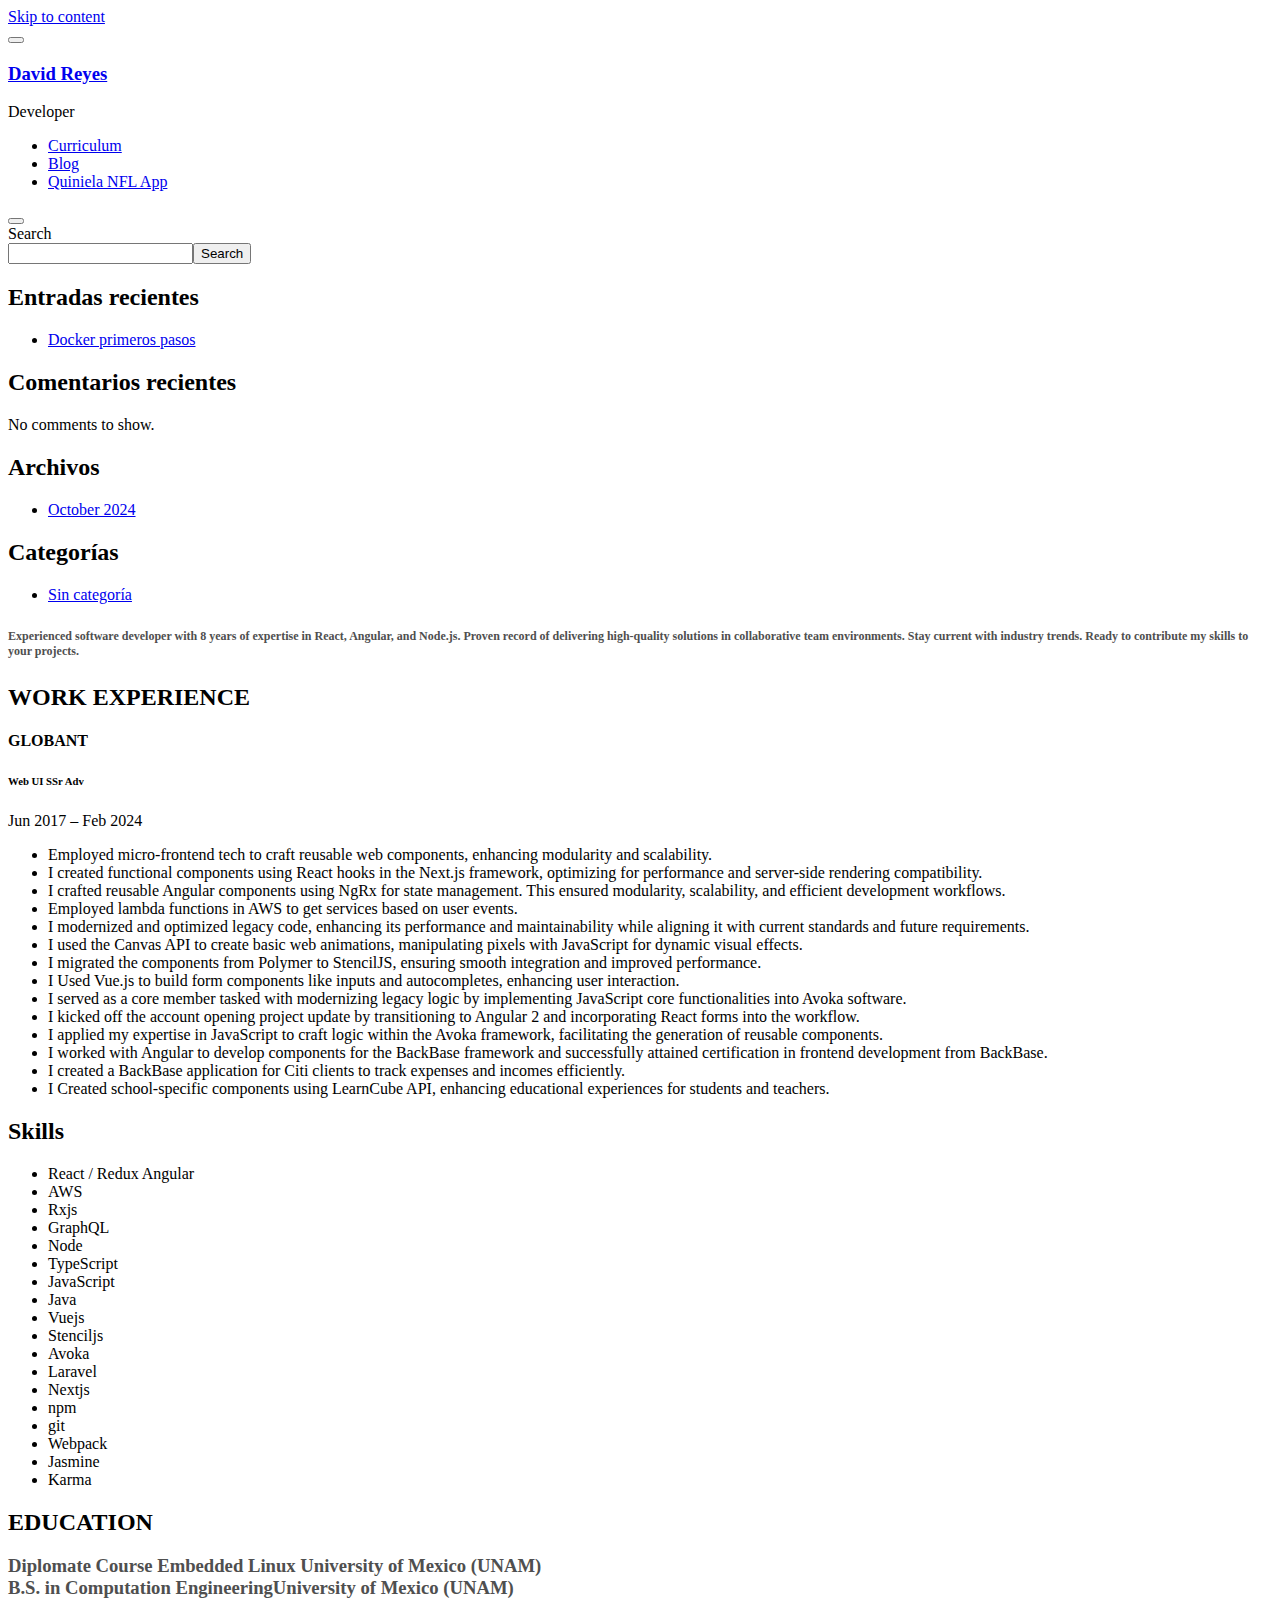
==== personal/index.html @ de42e522 "Test Blog" ====
<!DOCTYPE html>
<html lang="en-US">
<head>
	<meta charset="UTF-8">
	<meta name="viewport" content="width=device-width, initial-scale=1">
	<link rel="profile" href="https://gmpg.org/xfn/11">

	<title>David Reyes &#8211; Developer</title>
<meta name="robots" content="max-image-preview:large">
<link rel="dns-prefetch" href="//fonts.googleapis.com">
<link rel="alternate" type="application/rss+xml" title="David Reyes &raquo; Feed" href="//feed/">
<link rel="alternate" type="application/rss+xml" title="David Reyes &raquo; Comments Feed" href="//comments/feed/">
<script>
window._wpemojiSettings = {"baseUrl":"https:\/\/s.w.org\/images\/core\/emoji\/15.0.3\/72x72\/","ext":".png","svgUrl":"https:\/\/s.w.org\/images\/core\/emoji\/15.0.3\/svg\/","svgExt":".svg","source":{"concatemoji":"\/\/wp-includes\/js\/wp-emoji-release.min.js?ver=6.6.2"}};
/*! This file is auto-generated */
!function(i,n){var o,s,e;function c(e){try{var t={supportTests:e,timestamp:(new Date).valueOf()};sessionStorage.setItem(o,JSON.stringify(t))}catch(e){}}function p(e,t,n){e.clearRect(0,0,e.canvas.width,e.canvas.height),e.fillText(t,0,0);var t=new Uint32Array(e.getImageData(0,0,e.canvas.width,e.canvas.height).data),r=(e.clearRect(0,0,e.canvas.width,e.canvas.height),e.fillText(n,0,0),new Uint32Array(e.getImageData(0,0,e.canvas.width,e.canvas.height).data));return t.every(function(e,t){return e===r[t]})}function u(e,t,n){switch(t){case"flag":return n(e,"🏳️‍⚧️","🏳️​⚧️")?!1:!n(e,"🇺🇳","🇺​🇳")&&!n(e,"🏴󠁧󠁢󠁥󠁮󠁧󠁿","🏴​󠁧​󠁢​󠁥​󠁮​󠁧​󠁿");case"emoji":return!n(e,"🐦‍⬛","🐦​⬛")}return!1}function f(e,t,n){var r="undefined"!=typeof WorkerGlobalScope&&self instanceof WorkerGlobalScope?new OffscreenCanvas(300,150):i.createElement("canvas"),a=r.getContext("2d",{willReadFrequently:!0}),o=(a.textBaseline="top",a.font="600 32px Arial",{});return e.forEach(function(e){o[e]=t(a,e,n)}),o}function t(e){var t=i.createElement("script");t.src=e,t.defer=!0,i.head.appendChild(t)}"undefined"!=typeof Promise&&(o="wpEmojiSettingsSupports",s=["flag","emoji"],n.supports={everything:!0,everythingExceptFlag:!0},e=new Promise(function(e){i.addEventListener("DOMContentLoaded",e,{once:!0})}),new Promise(function(t){var n=function(){try{var e=JSON.parse(sessionStorage.getItem(o));if("object"==typeof e&&"number"==typeof e.timestamp&&(new Date).valueOf()<e.timestamp+604800&&"object"==typeof e.supportTests)return e.supportTests}catch(e){}return null}();if(!n){if("undefined"!=typeof Worker&&"undefined"!=typeof OffscreenCanvas&&"undefined"!=typeof URL&&URL.createObjectURL&&"undefined"!=typeof Blob)try{var e="postMessage("+f.toString()+"("+[JSON.stringify(s),u.toString(),p.toString()].join(",")+"));",r=new Blob([e],{type:"text/javascript"}),a=new Worker(URL.createObjectURL(r),{name:"wpTestEmojiSupports"});return void(a.onmessage=function(e){c(n=e.data),a.terminate(),t(n)})}catch(e){}c(n=f(s,u,p))}t(n)}).then(function(e){for(var t in e)n.supports[t]=e[t],n.supports.everything=n.supports.everything&&n.supports[t],"flag"!==t&&(n.supports.everythingExceptFlag=n.supports.everythingExceptFlag&&n.supports[t]);n.supports.everythingExceptFlag=n.supports.everythingExceptFlag&&!n.supports.flag,n.DOMReady=!1,n.readyCallback=function(){n.DOMReady=!0}}).then(function(){return e}).then(function(){var e;n.supports.everything||(n.readyCallback(),(e=n.source||{}).concatemoji?t(e.concatemoji):e.wpemoji&&e.twemoji&&(t(e.twemoji),t(e.wpemoji)))}))}((window,document),window._wpemojiSettings);
</script>
<style id="wp-emoji-styles-inline-css">img.wp-smiley, img.emoji {
		display: inline !important;
		border: none !important;
		box-shadow: none !important;
		height: 1em !important;
		width: 1em !important;
		margin: 0 0.07em !important;
		vertical-align: -0.1em !important;
		background: none !important;
		padding: 0 !important;
	}</style>
<style id="classic-theme-styles-inline-css">/*! This file is auto-generated */
.wp-block-button__link{color:#fff;background-color:#32373c;border-radius:9999px;box-shadow:none;text-decoration:none;padding:calc(.667em + 2px) calc(1.333em + 2px);font-size:1.125em}.wp-block-file__button{background:#32373c;color:#fff;text-decoration:none}</style>
<style id="global-styles-inline-css">:root{--wp--preset--aspect-ratio--square: 1;--wp--preset--aspect-ratio--4-3: 4/3;--wp--preset--aspect-ratio--3-4: 3/4;--wp--preset--aspect-ratio--3-2: 3/2;--wp--preset--aspect-ratio--2-3: 2/3;--wp--preset--aspect-ratio--16-9: 16/9;--wp--preset--aspect-ratio--9-16: 9/16;--wp--preset--color--black: #000000;--wp--preset--color--cyan-bluish-gray: #abb8c3;--wp--preset--color--white: #ffffff;--wp--preset--color--pale-pink: #f78da7;--wp--preset--color--vivid-red: #cf2e2e;--wp--preset--color--luminous-vivid-orange: #ff6900;--wp--preset--color--luminous-vivid-amber: #fcb900;--wp--preset--color--light-green-cyan: #7bdcb5;--wp--preset--color--vivid-green-cyan: #00d084;--wp--preset--color--pale-cyan-blue: #8ed1fc;--wp--preset--color--vivid-cyan-blue: #0693e3;--wp--preset--color--vivid-purple: #9b51e0;--wp--preset--gradient--vivid-cyan-blue-to-vivid-purple: linear-gradient(135deg,rgba(6,147,227,1) 0%,rgb(155,81,224) 100%);--wp--preset--gradient--light-green-cyan-to-vivid-green-cyan: linear-gradient(135deg,rgb(122,220,180) 0%,rgb(0,208,130) 100%);--wp--preset--gradient--luminous-vivid-amber-to-luminous-vivid-orange: linear-gradient(135deg,rgba(252,185,0,1) 0%,rgba(255,105,0,1) 100%);--wp--preset--gradient--luminous-vivid-orange-to-vivid-red: linear-gradient(135deg,rgba(255,105,0,1) 0%,rgb(207,46,46) 100%);--wp--preset--gradient--very-light-gray-to-cyan-bluish-gray: linear-gradient(135deg,rgb(238,238,238) 0%,rgb(169,184,195) 100%);--wp--preset--gradient--cool-to-warm-spectrum: linear-gradient(135deg,rgb(74,234,220) 0%,rgb(151,120,209) 20%,rgb(207,42,186) 40%,rgb(238,44,130) 60%,rgb(251,105,98) 80%,rgb(254,248,76) 100%);--wp--preset--gradient--blush-light-purple: linear-gradient(135deg,rgb(255,206,236) 0%,rgb(152,150,240) 100%);--wp--preset--gradient--blush-bordeaux: linear-gradient(135deg,rgb(254,205,165) 0%,rgb(254,45,45) 50%,rgb(107,0,62) 100%);--wp--preset--gradient--luminous-dusk: linear-gradient(135deg,rgb(255,203,112) 0%,rgb(199,81,192) 50%,rgb(65,88,208) 100%);--wp--preset--gradient--pale-ocean: linear-gradient(135deg,rgb(255,245,203) 0%,rgb(182,227,212) 50%,rgb(51,167,181) 100%);--wp--preset--gradient--electric-grass: linear-gradient(135deg,rgb(202,248,128) 0%,rgb(113,206,126) 100%);--wp--preset--gradient--midnight: linear-gradient(135deg,rgb(2,3,129) 0%,rgb(40,116,252) 100%);--wp--preset--font-size--small: 13px;--wp--preset--font-size--medium: 20px;--wp--preset--font-size--large: 36px;--wp--preset--font-size--x-large: 42px;--wp--preset--spacing--20: 0.44rem;--wp--preset--spacing--30: 0.67rem;--wp--preset--spacing--40: 1rem;--wp--preset--spacing--50: 1.5rem;--wp--preset--spacing--60: 2.25rem;--wp--preset--spacing--70: 3.38rem;--wp--preset--spacing--80: 5.06rem;--wp--preset--shadow--natural: 6px 6px 9px rgba(0, 0, 0, 0.2);--wp--preset--shadow--deep: 12px 12px 50px rgba(0, 0, 0, 0.4);--wp--preset--shadow--sharp: 6px 6px 0px rgba(0, 0, 0, 0.2);--wp--preset--shadow--outlined: 6px 6px 0px -3px rgba(255, 255, 255, 1), 6px 6px rgba(0, 0, 0, 1);--wp--preset--shadow--crisp: 6px 6px 0px rgba(0, 0, 0, 1);}:where(.is-layout-flex){gap: 0.5em;}:where(.is-layout-grid){gap: 0.5em;}body .is-layout-flex{display: flex;}.is-layout-flex{flex-wrap: wrap;align-items: center;}.is-layout-flex > :is(*, div){margin: 0;}body .is-layout-grid{display: grid;}.is-layout-grid > :is(*, div){margin: 0;}:where(.wp-block-columns.is-layout-flex){gap: 2em;}:where(.wp-block-columns.is-layout-grid){gap: 2em;}:where(.wp-block-post-template.is-layout-flex){gap: 1.25em;}:where(.wp-block-post-template.is-layout-grid){gap: 1.25em;}.has-black-color{color: var(--wp--preset--color--black) !important;}.has-cyan-bluish-gray-color{color: var(--wp--preset--color--cyan-bluish-gray) !important;}.has-white-color{color: var(--wp--preset--color--white) !important;}.has-pale-pink-color{color: var(--wp--preset--color--pale-pink) !important;}.has-vivid-red-color{color: var(--wp--preset--color--vivid-red) !important;}.has-luminous-vivid-orange-color{color: var(--wp--preset--color--luminous-vivid-orange) !important;}.has-luminous-vivid-amber-color{color: var(--wp--preset--color--luminous-vivid-amber) !important;}.has-light-green-cyan-color{color: var(--wp--preset--color--light-green-cyan) !important;}.has-vivid-green-cyan-color{color: var(--wp--preset--color--vivid-green-cyan) !important;}.has-pale-cyan-blue-color{color: var(--wp--preset--color--pale-cyan-blue) !important;}.has-vivid-cyan-blue-color{color: var(--wp--preset--color--vivid-cyan-blue) !important;}.has-vivid-purple-color{color: var(--wp--preset--color--vivid-purple) !important;}.has-black-background-color{background-color: var(--wp--preset--color--black) !important;}.has-cyan-bluish-gray-background-color{background-color: var(--wp--preset--color--cyan-bluish-gray) !important;}.has-white-background-color{background-color: var(--wp--preset--color--white) !important;}.has-pale-pink-background-color{background-color: var(--wp--preset--color--pale-pink) !important;}.has-vivid-red-background-color{background-color: var(--wp--preset--color--vivid-red) !important;}.has-luminous-vivid-orange-background-color{background-color: var(--wp--preset--color--luminous-vivid-orange) !important;}.has-luminous-vivid-amber-background-color{background-color: var(--wp--preset--color--luminous-vivid-amber) !important;}.has-light-green-cyan-background-color{background-color: var(--wp--preset--color--light-green-cyan) !important;}.has-vivid-green-cyan-background-color{background-color: var(--wp--preset--color--vivid-green-cyan) !important;}.has-pale-cyan-blue-background-color{background-color: var(--wp--preset--color--pale-cyan-blue) !important;}.has-vivid-cyan-blue-background-color{background-color: var(--wp--preset--color--vivid-cyan-blue) !important;}.has-vivid-purple-background-color{background-color: var(--wp--preset--color--vivid-purple) !important;}.has-black-border-color{border-color: var(--wp--preset--color--black) !important;}.has-cyan-bluish-gray-border-color{border-color: var(--wp--preset--color--cyan-bluish-gray) !important;}.has-white-border-color{border-color: var(--wp--preset--color--white) !important;}.has-pale-pink-border-color{border-color: var(--wp--preset--color--pale-pink) !important;}.has-vivid-red-border-color{border-color: var(--wp--preset--color--vivid-red) !important;}.has-luminous-vivid-orange-border-color{border-color: var(--wp--preset--color--luminous-vivid-orange) !important;}.has-luminous-vivid-amber-border-color{border-color: var(--wp--preset--color--luminous-vivid-amber) !important;}.has-light-green-cyan-border-color{border-color: var(--wp--preset--color--light-green-cyan) !important;}.has-vivid-green-cyan-border-color{border-color: var(--wp--preset--color--vivid-green-cyan) !important;}.has-pale-cyan-blue-border-color{border-color: var(--wp--preset--color--pale-cyan-blue) !important;}.has-vivid-cyan-blue-border-color{border-color: var(--wp--preset--color--vivid-cyan-blue) !important;}.has-vivid-purple-border-color{border-color: var(--wp--preset--color--vivid-purple) !important;}.has-vivid-cyan-blue-to-vivid-purple-gradient-background{background: var(--wp--preset--gradient--vivid-cyan-blue-to-vivid-purple) !important;}.has-light-green-cyan-to-vivid-green-cyan-gradient-background{background: var(--wp--preset--gradient--light-green-cyan-to-vivid-green-cyan) !important;}.has-luminous-vivid-amber-to-luminous-vivid-orange-gradient-background{background: var(--wp--preset--gradient--luminous-vivid-amber-to-luminous-vivid-orange) !important;}.has-luminous-vivid-orange-to-vivid-red-gradient-background{background: var(--wp--preset--gradient--luminous-vivid-orange-to-vivid-red) !important;}.has-very-light-gray-to-cyan-bluish-gray-gradient-background{background: var(--wp--preset--gradient--very-light-gray-to-cyan-bluish-gray) !important;}.has-cool-to-warm-spectrum-gradient-background{background: var(--wp--preset--gradient--cool-to-warm-spectrum) !important;}.has-blush-light-purple-gradient-background{background: var(--wp--preset--gradient--blush-light-purple) !important;}.has-blush-bordeaux-gradient-background{background: var(--wp--preset--gradient--blush-bordeaux) !important;}.has-luminous-dusk-gradient-background{background: var(--wp--preset--gradient--luminous-dusk) !important;}.has-pale-ocean-gradient-background{background: var(--wp--preset--gradient--pale-ocean) !important;}.has-electric-grass-gradient-background{background: var(--wp--preset--gradient--electric-grass) !important;}.has-midnight-gradient-background{background: var(--wp--preset--gradient--midnight) !important;}.has-small-font-size{font-size: var(--wp--preset--font-size--small) !important;}.has-medium-font-size{font-size: var(--wp--preset--font-size--medium) !important;}.has-large-font-size{font-size: var(--wp--preset--font-size--large) !important;}.has-x-large-font-size{font-size: var(--wp--preset--font-size--x-large) !important;}
:where(.wp-block-post-template.is-layout-flex){gap: 1.25em;}:where(.wp-block-post-template.is-layout-grid){gap: 1.25em;}
:where(.wp-block-columns.is-layout-flex){gap: 2em;}:where(.wp-block-columns.is-layout-grid){gap: 2em;}
:root :where(.wp-block-pullquote){font-size: 1.5em;line-height: 1.6;}</style>
<link rel="stylesheet" id="contact-form-7-css" href="//wp-content/plugins/contact-form-7/includes/css/styles.css?ver=5.9.8" media="all">
<link rel="stylesheet" id="google-font-css" href="https://fonts.googleapis.com/css?family=K2D%3A300%2C400%2C500%2C600%2C700%7CRoboto%3A400%2C500%2C700%7CJost%3A400%2C500%2C700&#038;display=swap&#038;ver=6.6.2" media="all">
<link rel="stylesheet" id="fontawesome-css" href="//wp-content/themes/personal-cv-resume/vendors/font-awesome/css/all.css?ver=4.7" media="all">
<link rel="stylesheet" id="bootstrap-css" href="//wp-content/themes/personal-cv-resume/vendors/bootstrap/css/bootstrap.css?ver=4.0.0" media="all">
<link rel="stylesheet" id="fancybox-css" href="//wp-content/themes/personal-cv-resume/vendors/fancybox/jquery.fancybox.css?ver=3.5.6" media="all">
<link rel="stylesheet" id="owl-carousel-css" href="//wp-content/themes/personal-cv-resume/vendors/owl-carousel/animate.css?ver=3.5.6" media="all">
<link rel="stylesheet" id="owl-animate-css" href="//wp-content/themes/personal-cv-resume/vendors/owl-carousel/owl.animate.css?ver=3.5.6" media="all">
<link rel="stylesheet" id="aos-next-css" href="//wp-content/themes/personal-cv-resume/vendors/aos-next/aos.css?ver=6.6.2" media="all">
<link rel="stylesheet" id="personal-cv-resume-css-css" href="//wp-content/themes/personal-cv-resume/assets/css/personal-cv-resume.css?ver=1.0.0" media="all">
<link rel="stylesheet" id="dashicons-css" href="//wp-includes/css/dashicons.min.css?ver=6.6.2" media="all">
<link rel="stylesheet" id="personal-cv-resume-style-css" href="//wp-content/themes/personal-cv-resume/style.css?ver=6.6.2" media="all">
<link rel="stylesheet" id="elementor-frontend-css" href="//wp-content/plugins/elementor/assets/css/frontend.min.css?ver=3.24.6" media="all">
<link rel="stylesheet" id="swiper-css" href="//wp-content/plugins/elementor/assets/lib/swiper/v8/css/swiper.min.css?ver=8.4.5" media="all">
<link rel="stylesheet" id="e-swiper-css" href="//wp-content/plugins/elementor/assets/css/conditionals/e-swiper.min.css?ver=3.24.6" media="all">
<link rel="stylesheet" id="elementor-post-11-css" href="//wp-content/uploads/elementor/css/post-11.css?ver=1728585429" media="all">
<link rel="stylesheet" id="elementor-global-css" href="//wp-content/uploads/elementor/css/global.css?ver=1728585429" media="all">
<link rel="stylesheet" id="widget-text-editor-css" href="//wp-content/plugins/elementor/assets/css/widget-text-editor.min.css?ver=3.24.6" media="all">
<link rel="stylesheet" id="widget-heading-css" href="//wp-content/plugins/elementor/assets/css/widget-heading.min.css?ver=3.24.6" media="all">
<link rel="stylesheet" id="elementor-post-21-css" href="//wp-content/uploads/elementor/css/post-21.css?ver=1728585429" media="all">
<link rel="stylesheet" id="google-fonts-1-css" href="https://fonts.googleapis.com/css?family=Roboto%3A100%2C100italic%2C200%2C200italic%2C300%2C300italic%2C400%2C400italic%2C500%2C500italic%2C600%2C600italic%2C700%2C700italic%2C800%2C800italic%2C900%2C900italic%7CRoboto+Slab%3A100%2C100italic%2C200%2C200italic%2C300%2C300italic%2C400%2C400italic%2C500%2C500italic%2C600%2C600italic%2C700%2C700italic%2C800%2C800italic%2C900%2C900italic%7CRochester%3A100%2C100italic%2C200%2C200italic%2C300%2C300italic%2C400%2C400italic%2C500%2C500italic%2C600%2C600italic%2C700%2C700italic%2C800%2C800italic%2C900%2C900italic&#038;display=swap&#038;ver=6.6.2" media="all">
<link rel="preconnect" href="https://fonts.gstatic.com/" crossorigin>
<script src="//wp-includes/js/jquery/jquery.min.js?ver=3.7.1" id="jquery-core-js"></script>
<script src="//wp-includes/js/jquery/jquery-migrate.min.js?ver=3.4.1" id="jquery-migrate-js"></script>
<link rel="https://api.w.org/" href="//wp-json/">
<link rel="alternate" title="JSON" type="application/json" href="//wp-json/wp/v2/pages/21">
<link rel="EditURI" type="application/rsd+xml" title="RSD" href="//xmlrpc.php?rsd">
<meta name="generator" content="WordPress 6.6.2">
<link rel="canonical" href="//">
<link rel="shortlink" href="//">
<link rel="alternate" title="oEmbed (JSON)" type="application/json+oembed" href="//wp-json/oembed/1.0/embed?url=http%3A%2F%2F%2F">
<link rel="alternate" title="oEmbed (XML)" type="text/xml+oembed" href="//wp-json/oembed/1.0/embed?url=http%3A%2F%2F%2F#038;format=xml">
<link rel="stylesheet" href="https://cdnjs.cloudflare.com/ajax/libs/font-awesome/6.6.0/css/all.min.css" integrity="sha512-Kc323vGBEqzTmouAECnVceyQqyqdsSiqLQISBL29aUW4U/M7pSPA/gEUZQqv1cwx4OnYxTxve5UMg5GT6L4JJg==" crossorigin="anonymous" referrerpolicy="no-referrer">
<meta name="generator" content="Elementor 3.24.6; features: e_font_icon_svg, additional_custom_breakpoints, e_optimized_control_loading, e_element_cache; settings: css_print_method-external, google_font-enabled, font_display-swap">
			<style>.e-con.e-parent:nth-of-type(n+4):not(.e-lazyloaded):not(.e-no-lazyload),
				.e-con.e-parent:nth-of-type(n+4):not(.e-lazyloaded):not(.e-no-lazyload) * {
					background-image: none !important;
				}
				@media screen and (max-height: 1024px) {
					.e-con.e-parent:nth-of-type(n+3):not(.e-lazyloaded):not(.e-no-lazyload),
					.e-con.e-parent:nth-of-type(n+3):not(.e-lazyloaded):not(.e-no-lazyload) * {
						background-image: none !important;
					}
				}
				@media screen and (max-height: 640px) {
					.e-con.e-parent:nth-of-type(n+2):not(.e-lazyloaded):not(.e-no-lazyload),
					.e-con.e-parent:nth-of-type(n+2):not(.e-lazyloaded):not(.e-no-lazyload) * {
						background-image: none !important;
					}
				}</style>
			</head>

<body class="home page-template-default page page-id-21 wp-embed-responsive elementor-default elementor-kit-11 elementor-page elementor-page-21">
<div id="page" class="site">

<a class="skip-link screen-reader-text" href="#primary">Skip to content</a>		<div id="aside-nav-wrapper" class="fixed">
			<button class="side-bar-icon" id="sidebar-actions-header">
	            <span></span>
	            <span></span>
	            <span></span>
	        </button>
			<div class="header-wrap">
				<div class="logo-wrap profile-wrp"><div class="wp-header-image" style="background-image: url(//wp-content/themes/personal-cv-resume/assets/image/custom-header.jpg);background-size:cover"></div></div>
<div class="branding-text">
<h3><a href="//" rel="home" class="site-title">David Reyes</a></h3>
<div class="site-description">Developer</div>
</div>				       <nav id="navbar" class="navbar-fill">
			
		<ul class="emart-main-menu navigation-menu">
<li class="page_item page-item-21 current_page_item"><a href="//" aria-current="page">Curriculum</a></li>
<li class="page_item page-item-47"><a href="//blog/">Blog</a></li>
<li class="page_item page-item-119"><a href="//elementor-119/">Quiniela NFL App</a></li>
</ul>
		
		</nav>
					</div>
		</div>
			<div id="fly-sidebar"> 
        <button class="side-bar-icon" id="sidebar-actions">
            <span></span>
            <span></span>
            <span></span>
        </button>
        
        <div class="sidewrapper sidenav">
        	<section id="block-2" class="widget widget_block widget_search"><form role="search" method="get" action="//" class="wp-block-search__button-outside wp-block-search__text-button wp-block-search">
<label class="wp-block-search__label" for="wp-block-search__input-1">Search</label><div class="wp-block-search__inside-wrapper ">
<input class="wp-block-search__input" id="wp-block-search__input-1" placeholder="" value="" type="search" name="s" required><button aria-label="Search" class="wp-block-search__button wp-element-button" type="submit">Search</button>
</div>
</form></section><section id="block-3" class="widget widget_block"><div class="wp-block-group"><div class="wp-block-group__inner-container is-layout-flow wp-block-group-is-layout-flow">
<h2 class="wp-block-heading">Entradas recientes</h2>
<ul class="wp-block-latest-posts__list wp-block-latest-posts">
<li><a class="wp-block-latest-posts__post-title" href="//docker-primeros-pasos/">Docker primeros pasos</a></li>
</ul>
</div></div></section><section id="block-4" class="widget widget_block"><div class="wp-block-group"><div class="wp-block-group__inner-container is-layout-flow wp-block-group-is-layout-flow">
<h2 class="wp-block-heading">Comentarios recientes</h2>
<div class="no-comments wp-block-latest-comments">No comments to show.</div>
</div></div></section><section id="block-5" class="widget widget_block"><div class="wp-block-group"><div class="wp-block-group__inner-container is-layout-flow wp-block-group-is-layout-flow">
<h2 class="wp-block-heading">Archivos</h2>
<ul class="wp-block-archives-list wp-block-archives">	<li><a href="//2024/10/">October 2024</a></li>
</ul>
</div></div></section><section id="block-6" class="widget widget_block"><div class="wp-block-group"><div class="wp-block-group__inner-container is-layout-flow wp-block-group-is-layout-flow">
<h2 class="wp-block-heading">Categorías</h2>
<ul class="wp-block-categories-list wp-block-categories">	<li class="cat-item cat-item-1">
<a href="//category/sin-categoria/">Sin categoría</a>
</li>
</ul>
</div></div></section>
        </div>
    </div>    
    

<div id="content" class="site-content">
<div id="primary" class="content-area container">
        				<div class="row"><div class="col-md-12 bcf-main-content">
	   					<main id="main" class="site-main">	

		
<article id="post-21" class="content-post-wrap post-21 page type-page status-publish hentry" data-aos="fade-up">

 	     <div class="post">
    	
		<div class="content-wrap">		<div data-elementor-type="wp-page" data-elementor-id="21" class="elementor elementor-21">
				<div class="elementor-element elementor-element-f175752 e-flex e-con-boxed e-con e-parent" data-id="f175752" data-element_type="container">
					<div class="e-con-inner">
				<div class="elementor-element elementor-element-56aec5c elementor-widget elementor-widget-text-editor" data-id="56aec5c" data-element_type="widget" data-widget_type="text-editor.default">
				<div class="elementor-widget-container">
							<div class="page" style="caret-color: #000000; color: #000000;" title="Page 1"><div class="section"><div class="layoutArea"><div class="column"><h6><span style="font-size: 9pt; color: #4f4f4f;">Experienced software developer with 8 years of expertise in React, Angular, and Node.js. Proven record of delivering high-quality solutions in collaborative team environments. Stay current with industry trends. Ready to contribute my skills to your projects.</span></h6></div></div></div></div>						</div>
				</div>
					</div>
				</div>
		<div class="elementor-element elementor-element-82efa42 e-flex e-con-boxed e-con e-parent" data-id="82efa42" data-element_type="container">
					<div class="e-con-inner">
		<div class="elementor-element elementor-element-508eccb e-con-full e-flex e-con e-child" data-id="508eccb" data-element_type="container">
				<div class="elementor-element elementor-element-b587bd2 elementor-widget elementor-widget-heading" data-id="b587bd2" data-element_type="widget" data-widget_type="heading.default">
				<div class="elementor-widget-container">
			<h2 class="elementor-heading-title elementor-size-default">WORK EXPERIENCE</h2>		</div>
				</div>
				<div class="elementor-element elementor-element-ec72186 elementor-widget elementor-widget-heading" data-id="ec72186" data-element_type="widget" data-widget_type="heading.default">
				<div class="elementor-widget-container">
			<h4 class="elementor-heading-title elementor-size-default">GLOBANT</h4>		</div>
				</div>
		<div class="elementor-element elementor-element-721ae2a e-con-full e-flex e-con e-child" data-id="721ae2a" data-element_type="container">
				<div class="elementor-element elementor-element-50c4b9a elementor-widget__width-initial elementor-widget elementor-widget-text-editor" data-id="50c4b9a" data-element_type="widget" data-widget_type="text-editor.default">
				<div class="elementor-widget-container">
							<div class="page" title="Page 1"><div class="section"><div class="layoutArea"><div class="column" style="display: inline;"><h6>Web UI SSr Adv</h6></div></div></div></div>						</div>
				</div>
				<div class="elementor-element elementor-element-4516db4 elementor-widget__width-initial elementor-widget elementor-widget-text-editor" data-id="4516db4" data-element_type="widget" data-widget_type="text-editor.default">
				<div class="elementor-widget-container">
							<div class="page" title="Page 1"><div class="section"><div class="layoutArea"><div class="column" style="display: inline;"><p>Jun 2017 &#8211; Feb 2024</p></div></div></div></div>						</div>
				</div>
				</div>
				<div class="elementor-element elementor-element-ec357d1 elementor-widget elementor-widget-text-editor" data-id="ec357d1" data-element_type="widget" data-widget_type="text-editor.default">
				<div class="elementor-widget-container">
							<div class="page" title="Page 1"><div class="section"><div class="layoutArea"><div class="column"><ul>
<li>Employed micro-frontend tech to craft reusable web components, enhancing modularity and scalability.</li>
<li>I created functional components using React hooks in the Next.js framework, optimizing for performance and server-side rendering compatibility.</li>
<li>I crafted reusable Angular components using NgRx for state management. This ensured modularity, scalability, and efficient development workflows.</li>
<li>Employed lambda functions in AWS to get services based on user events.</li>
<li>I modernized and optimized legacy code, enhancing its performance and maintainability while aligning it with current standards and future requirements.</li>
<li>I used the Canvas API to create basic web animations, manipulating pixels with JavaScript for dynamic visual effects.</li>
<li>I migrated the components from Polymer to StencilJS, ensuring smooth integration and improved performance.</li>
<li>I Used Vue.js to build form components like inputs and autocompletes, enhancing user interaction.</li>
<li>I served as a core member tasked with modernizing legacy logic by implementing JavaScript core functionalities into Avoka software.</li>
<li>I kicked off the account opening project update by transitioning to Angular 2 and incorporating React forms into the workflow.</li>
<li>I applied my expertise in JavaScript to craft logic within the Avoka framework, facilitating the generation of reusable components.</li>
<li>I worked with Angular to develop components for the BackBase framework and successfully attained certification in frontend development from BackBase.</li>
<li>I created a BackBase application for Citi clients to track expenses and incomes efficiently.</li>
<li>I Created school-specific components using LearnCube API, enhancing educational experiences for students and teachers.</li>
</ul></div></div></div></div>						</div>
				</div>
				</div>
		<div class="elementor-element elementor-element-86ab471 e-con-full e-flex e-con e-child" data-id="86ab471" data-element_type="container">
		<div class="elementor-element elementor-element-9ae4b86 e-con-full e-flex e-con e-child" data-id="9ae4b86" data-element_type="container">
				<div class="elementor-element elementor-element-9490f39 elementor-widget elementor-widget-heading" data-id="9490f39" data-element_type="widget" data-widget_type="heading.default">
				<div class="elementor-widget-container">
			<h2 class="elementor-heading-title elementor-size-default">Skills</h2>		</div>
				</div>
				<div class="elementor-element elementor-element-c170ae2 elementor-widget elementor-widget-text-editor" data-id="c170ae2" data-element_type="widget" data-widget_type="text-editor.default">
				<div class="elementor-widget-container">
							<div class="page" title="Page 1"><div class="section"><div class="layoutArea"><div class="column"><ul>
<li>React / Redux Angular</li>
<li>AWS</li>
<li>Rxjs</li>
<li>GraphQL</li>
<li>Node</li>
<li>TypeScript</li>
<li>JavaScript</li>
<li>Java</li>
<li>Vuejs</li>
<li>Stenciljs</li>
<li>Avoka</li>
<li>Laravel</li>
<li>Nextjs</li>
<li>npm</li>
<li>git</li>
<li>Webpack</li>
<li>Jasmine</li>
<li>Karma</li>
</ul></div></div></div></div>						</div>
				</div>
				<div class="elementor-element elementor-element-7da1dac elementor-widget elementor-widget-heading" data-id="7da1dac" data-element_type="widget" data-widget_type="heading.default">
				<div class="elementor-widget-container">
			<h2 class="elementor-heading-title elementor-size-default">EDUCATION</h2>		</div>
				</div>
				<div class="elementor-element elementor-element-edf7c3b elementor-widget elementor-widget-text-editor" data-id="edf7c3b" data-element_type="widget" data-widget_type="text-editor.default">
				<div class="elementor-widget-container">
							<div class="page" style="caret-color: #000000; color: #000000;" title="Page 1">
<div class="section">
<div class="layoutArea">
<div class="column">

<strong><span style="font-size: 14pt; color: #4f4f4f;">Diplomate Course Embedded Linux University of Mexico (UNAM)</span></strong>

</div>
</div>
</div>
</div>						</div>
				</div>
				<div class="elementor-element elementor-element-ce389b6 elementor-widget elementor-widget-text-editor" data-id="ce389b6" data-element_type="widget" data-widget_type="text-editor.default">
				<div class="elementor-widget-container">
							<div class="page" style="caret-color: #000000; color: #000000;" title="Page 1">
<div class="section">
<div class="layoutArea">
<div class="column">

<strong><span style="font-size: 14pt; color: #4f4f4f;">B.S. in Computation EngineeringUniversity of Mexico (UNAM)</span></strong>

</div>
</div>
</div>
</div>						</div>
				</div>
				</div>
				</div>
					</div>
				</div>
				</div>
		</div>    </div>
    
</article><!-- #post-21 -->

</main>
	   			</div></div>
</div>
</div>
<!-- #content -->

	 <footer id="colophon" class="site-footer"><div class="site_info"><div class="container text-center">
<a id="backToTop" class="ui-to-top active"><i class="icofont-rounded-up parallax"></i></a><div class="text">Copyright &copy; 2024 David Reyes. All Right Reserved.<span class="dev_info">Theme : <a href="https://athemeart.com/downloads/personal-cv-resume/" target="_blank" rel="nofollow">Personal CV Resume</a> By aThemeArt</span>
</div>
</div></div></footer>
</div>
<!-- #page -->

			<script type="text/javascript">const lazyloadRunObserver = () => {
					const lazyloadBackgrounds = document.querySelectorAll( `.e-con.e-parent:not(.e-lazyloaded)` );
					const lazyloadBackgroundObserver = new IntersectionObserver( ( entries ) => {
						entries.forEach( ( entry ) => {
							if ( entry.isIntersecting ) {
								let lazyloadBackground = entry.target;
								if( lazyloadBackground ) {
									lazyloadBackground.classList.add( 'e-lazyloaded' );
								}
								lazyloadBackgroundObserver.unobserve( entry.target );
							}
						});
					}, { rootMargin: '200px 0px 200px 0px' } );
					lazyloadBackgrounds.forEach( ( lazyloadBackground ) => {
						lazyloadBackgroundObserver.observe( lazyloadBackground );
					} );
				};
				const events = [
					'DOMContentLoaded',
					'elementor/lazyload/observe',
				];
				events.forEach( ( event ) => {
					document.addEventListener( event, lazyloadRunObserver );
				} );</script>
			<script src="//wp-includes/js/dist/hooks.min.js?ver=2810c76e705dd1a53b18" id="wp-hooks-js"></script>
<script src="//wp-includes/js/dist/i18n.min.js?ver=5e580eb46a90c2b997e6" id="wp-i18n-js"></script>
<script id="wp-i18n-js-after">
wp.i18n.setLocaleData( { 'text directionltr': [ 'ltr' ] } );
</script>
<script src="//wp-content/plugins/contact-form-7/includes/swv/js/index.js?ver=5.9.8" id="swv-js"></script>
<script id="contact-form-7-js-extra">var wpcf7 = {"api":{"root":"\/\/wp-json\/","namespace":"contact-form-7\/v1"}};</script>
<script src="//wp-content/plugins/contact-form-7/includes/js/index.js?ver=5.9.8" id="contact-form-7-js"></script>
<script src="//wp-content/themes/personal-cv-resume/vendors/bootstrap/js/bootstrap.js?ver=20151215" id="bootstrap-js-js"></script>
<script src="//wp-content/themes/personal-cv-resume/vendors/fancybox/jquery.fancybox.js?ver=6.6.2" id="fancybox-js-js"></script>
<script src="//wp-content/themes/personal-cv-resume/vendors/owl-carousel/owl.carousel.js?ver=6.6.2" id="owl-carousel-js-js"></script>
<script src="//wp-content/themes/personal-cv-resume/vendors/aos-next/aos.js?ver=6.6.2" id="aos-next-js-js"></script>
<script src="//wp-content/themes/personal-cv-resume/vendors/slimscroll/jquery.slimscroll.js?ver=6.6.2" id="slimscroll-js"></script>
<script src="//wp-content/themes/personal-cv-resume/assets/js/personal-cv-resume.js?ver=1.0.3" id="personal-cv-resume-js-js"></script>
<script src="//wp-content/plugins/elementor/assets/js/webpack.runtime.min.js?ver=3.24.6" id="elementor-webpack-runtime-js"></script>
<script src="//wp-content/plugins/elementor/assets/js/frontend-modules.min.js?ver=3.24.6" id="elementor-frontend-modules-js"></script>
<script src="//wp-includes/js/jquery/ui/core.min.js?ver=1.13.3" id="jquery-ui-core-js"></script>
<script id="elementor-frontend-js-before">var elementorFrontendConfig = {"environmentMode":{"edit":false,"wpPreview":false,"isScriptDebug":false},"i18n":{"shareOnFacebook":"Share on Facebook","shareOnTwitter":"Share on Twitter","pinIt":"Pin it","download":"Download","downloadImage":"Download image","fullscreen":"Fullscreen","zoom":"Zoom","share":"Share","playVideo":"Play Video","previous":"Previous","next":"Next","close":"Close","a11yCarouselWrapperAriaLabel":"Carousel | Horizontal scrolling: Arrow Left & Right","a11yCarouselPrevSlideMessage":"Previous slide","a11yCarouselNextSlideMessage":"Next slide","a11yCarouselFirstSlideMessage":"This is the first slide","a11yCarouselLastSlideMessage":"This is the last slide","a11yCarouselPaginationBulletMessage":"Go to slide"},"is_rtl":false,"breakpoints":{"xs":0,"sm":480,"md":768,"lg":1025,"xl":1440,"xxl":1600},"responsive":{"breakpoints":{"mobile":{"label":"Mobile Portrait","value":767,"default_value":767,"direction":"max","is_enabled":true},"mobile_extra":{"label":"Mobile Landscape","value":880,"default_value":880,"direction":"max","is_enabled":false},"tablet":{"label":"Tablet Portrait","value":1024,"default_value":1024,"direction":"max","is_enabled":true},"tablet_extra":{"label":"Tablet Landscape","value":1200,"default_value":1200,"direction":"max","is_enabled":false},"laptop":{"label":"Laptop","value":1366,"default_value":1366,"direction":"max","is_enabled":false},"widescreen":{"label":"Widescreen","value":2400,"default_value":2400,"direction":"min","is_enabled":false}},"hasCustomBreakpoints":false},"version":"3.24.6","is_static":false,"experimentalFeatures":{"e_font_icon_svg":true,"additional_custom_breakpoints":true,"container":true,"container_grid":true,"e_swiper_latest":true,"e_nested_atomic_repeaters":true,"e_optimized_control_loading":true,"e_onboarding":true,"home_screen":true,"ai-layout":true,"nested-elements":true,"editor_v2":true,"e_element_cache":true,"link-in-bio":true,"floating-buttons":true},"urls":{"assets":"\/\/wp-content\/plugins\/elementor\/assets\/","ajaxurl":"\/\/wp-admin\/admin-ajax.php","uploadUrl":"\/\/wp-content\/uploads"},"nonces":{"floatingButtonsClickTracking":"d2a67ef0dc"},"swiperClass":"swiper","settings":{"page":[],"editorPreferences":[]},"kit":{"active_breakpoints":["viewport_mobile","viewport_tablet"],"global_image_lightbox":"yes","lightbox_enable_counter":"yes","lightbox_enable_fullscreen":"yes","lightbox_enable_zoom":"yes","lightbox_enable_share":"yes","lightbox_title_src":"title","lightbox_description_src":"description"},"post":{"id":21,"title":"David%20Reyes%20%E2%80%93%20Developer","excerpt":"","featuredImage":false}};</script>
<script src="//wp-content/plugins/elementor/assets/js/frontend.min.js?ver=3.24.6" id="elementor-frontend-js"></script>

</body>
</html>
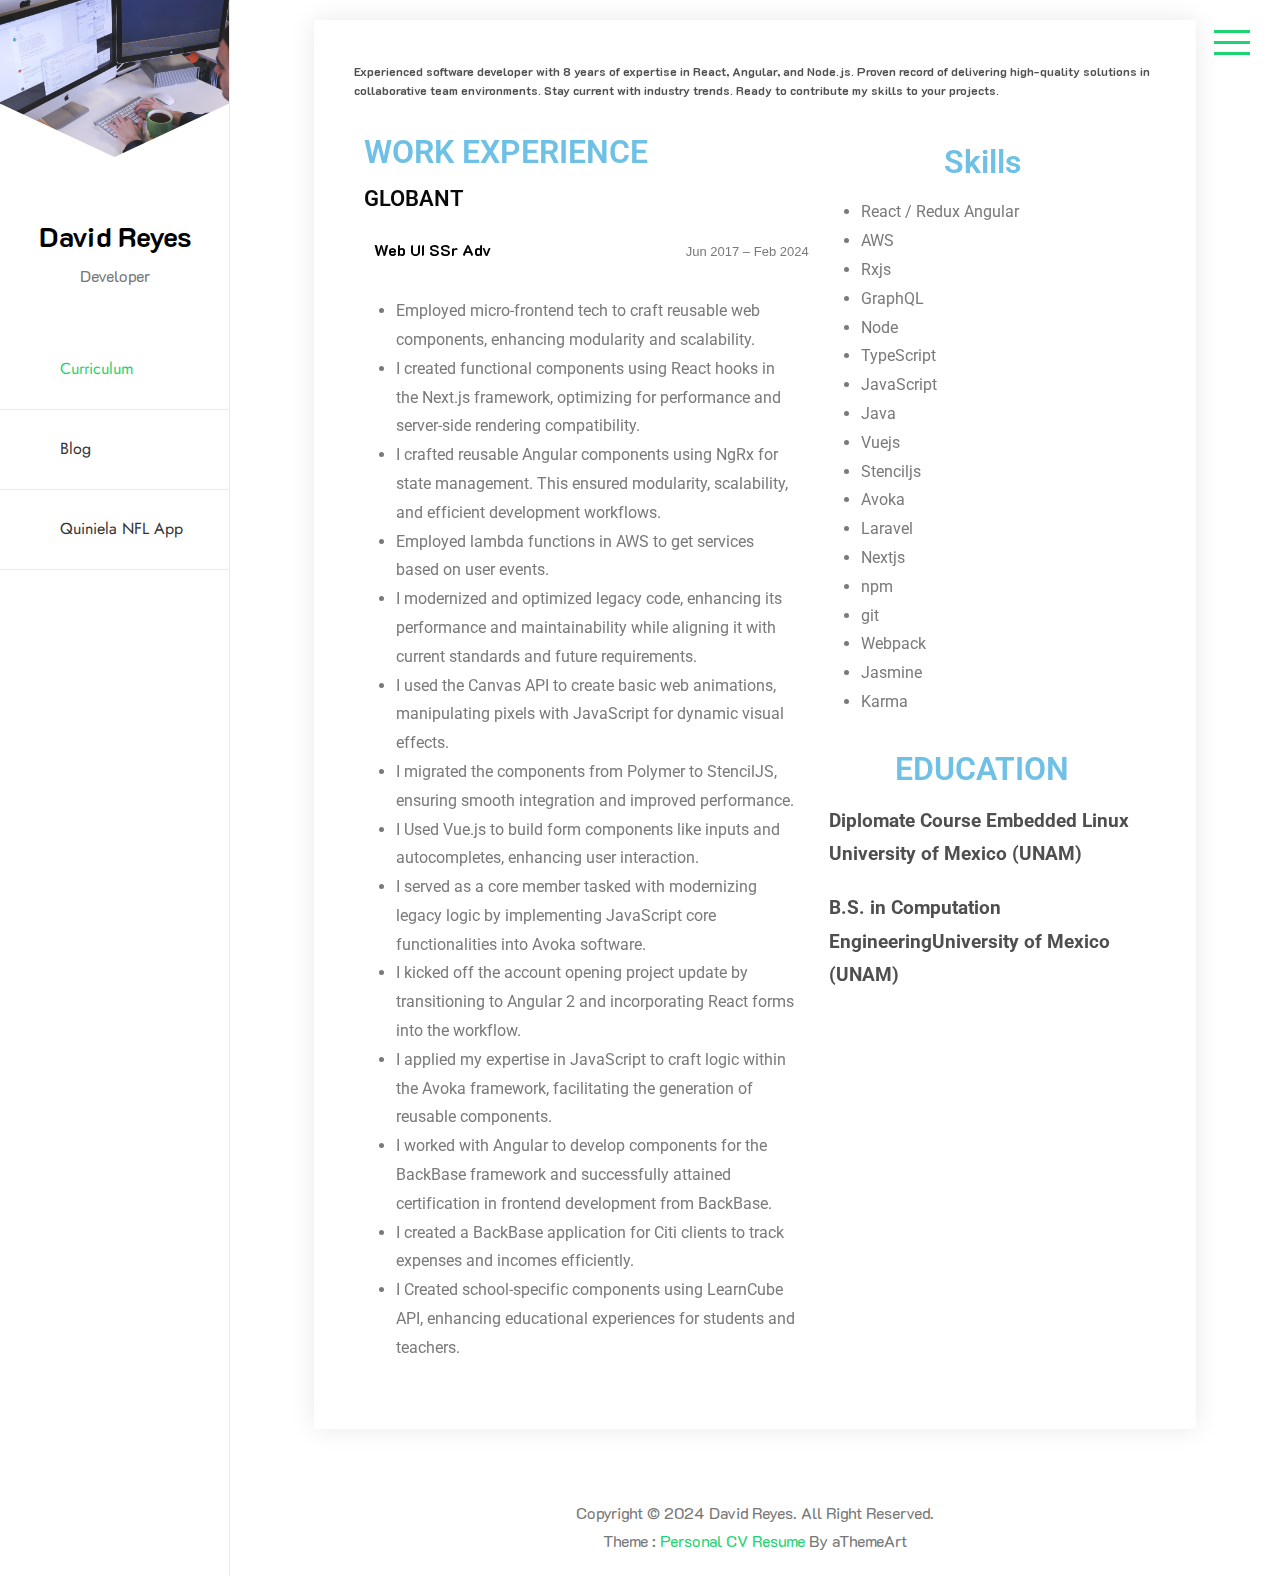
==== commit fcd322a8: "manually remove page word" ====
--- a/personal/index.html
+++ b/personal/index.html
@@ -8,10 +8,10 @@
 	<title>David Reyes &#8211; Developer</title>
 <meta name="robots" content="max-image-preview:large">
 <link rel="dns-prefetch" href="//fonts.googleapis.com">
-<link rel="alternate" type="application/rss+xml" title="David Reyes &raquo; Feed" href="//feed/">
-<link rel="alternate" type="application/rss+xml" title="David Reyes &raquo; Comments Feed" href="//comments/feed/">
+<link rel="alternate" type="application/rss+xml" title="David Reyes &raquo; Feed" href="/personal/feed/">
+<link rel="alternate" type="application/rss+xml" title="David Reyes &raquo; Comments Feed" href="/personal/comments/feed/">
 <script>
-window._wpemojiSettings = {"baseUrl":"https:\/\/s.w.org\/images\/core\/emoji\/15.0.3\/72x72\/","ext":".png","svgUrl":"https:\/\/s.w.org\/images\/core\/emoji\/15.0.3\/svg\/","svgExt":".svg","source":{"concatemoji":"\/\/wp-includes\/js\/wp-emoji-release.min.js?ver=6.6.2"}};
+window._wpemojiSettings = {"baseUrl":"https:\/\/s.w.org\/images\/core\/emoji\/15.0.3\/72x72\/","ext":".png","svgUrl":"https:\/\/s.w.org\/images\/core\/emoji\/15.0.3\/svg\/","svgExt":".svg","source":{"concatemoji":"/personal\/wp-includes\/js\/wp-emoji-release.min.js?ver=6.6.2"}};
 /*! This file is auto-generated */
 !function(i,n){var o,s,e;function c(e){try{var t={supportTests:e,timestamp:(new Date).valueOf()};sessionStorage.setItem(o,JSON.stringify(t))}catch(e){}}function p(e,t,n){e.clearRect(0,0,e.canvas.width,e.canvas.height),e.fillText(t,0,0);var t=new Uint32Array(e.getImageData(0,0,e.canvas.width,e.canvas.height).data),r=(e.clearRect(0,0,e.canvas.width,e.canvas.height),e.fillText(n,0,0),new Uint32Array(e.getImageData(0,0,e.canvas.width,e.canvas.height).data));return t.every(function(e,t){return e===r[t]})}function u(e,t,n){switch(t){case"flag":return n(e,"🏳️‍⚧️","🏳️​⚧️")?!1:!n(e,"🇺🇳","🇺​🇳")&&!n(e,"🏴󠁧󠁢󠁥󠁮󠁧󠁿","🏴​󠁧​󠁢​󠁥​󠁮​󠁧​󠁿");case"emoji":return!n(e,"🐦‍⬛","🐦​⬛")}return!1}function f(e,t,n){var r="undefined"!=typeof WorkerGlobalScope&&self instanceof WorkerGlobalScope?new OffscreenCanvas(300,150):i.createElement("canvas"),a=r.getContext("2d",{willReadFrequently:!0}),o=(a.textBaseline="top",a.font="600 32px Arial",{});return e.forEach(function(e){o[e]=t(a,e,n)}),o}function t(e){var t=i.createElement("script");t.src=e,t.defer=!0,i.head.appendChild(t)}"undefined"!=typeof Promise&&(o="wpEmojiSettingsSupports",s=["flag","emoji"],n.supports={everything:!0,everythingExceptFlag:!0},e=new Promise(function(e){i.addEventListener("DOMContentLoaded",e,{once:!0})}),new Promise(function(t){var n=function(){try{var e=JSON.parse(sessionStorage.getItem(o));if("object"==typeof e&&"number"==typeof e.timestamp&&(new Date).valueOf()<e.timestamp+604800&&"object"==typeof e.supportTests)return e.supportTests}catch(e){}return null}();if(!n){if("undefined"!=typeof Worker&&"undefined"!=typeof OffscreenCanvas&&"undefined"!=typeof URL&&URL.createObjectURL&&"undefined"!=typeof Blob)try{var e="postMessage("+f.toString()+"("+[JSON.stringify(s),u.toString(),p.toString()].join(",")+"));",r=new Blob([e],{type:"text/javascript"}),a=new Worker(URL.createObjectURL(r),{name:"wpTestEmojiSupports"});return void(a.onmessage=function(e){c(n=e.data),a.terminate(),t(n)})}catch(e){}c(n=f(s,u,p))}t(n)}).then(function(e){for(var t in e)n.supports[t]=e[t],n.supports.everything=n.supports.everything&&n.supports[t],"flag"!==t&&(n.supports.everythingExceptFlag=n.supports.everythingExceptFlag&&n.supports[t]);n.supports.everythingExceptFlag=n.supports.everythingExceptFlag&&!n.supports.flag,n.DOMReady=!1,n.readyCallback=function(){n.DOMReady=!0}}).then(function(){return e}).then(function(){var e;n.supports.everything||(n.readyCallback(),(e=n.source||{}).concatemoji?t(e.concatemoji):e.wpemoji&&e.twemoji&&(t(e.twemoji),t(e.wpemoji)))}))}((window,document),window._wpemojiSettings);
 </script>
@@ -32,37 +32,37 @@
 :where(.wp-block-post-template.is-layout-flex){gap: 1.25em;}:where(.wp-block-post-template.is-layout-grid){gap: 1.25em;}
 :where(.wp-block-columns.is-layout-flex){gap: 2em;}:where(.wp-block-columns.is-layout-grid){gap: 2em;}
 :root :where(.wp-block-pullquote){font-size: 1.5em;line-height: 1.6;}</style>
-<link rel="stylesheet" id="contact-form-7-css" href="//wp-content/plugins/contact-form-7/includes/css/styles.css?ver=5.9.8" media="all">
+<link rel="stylesheet" id="contact-form-7-css" href="/personal/wp-content/plugins/contact-form-7/includes/css/styles.css?ver=5.9.8" media="all">
 <link rel="stylesheet" id="google-font-css" href="https://fonts.googleapis.com/css?family=K2D%3A300%2C400%2C500%2C600%2C700%7CRoboto%3A400%2C500%2C700%7CJost%3A400%2C500%2C700&#038;display=swap&#038;ver=6.6.2" media="all">
-<link rel="stylesheet" id="fontawesome-css" href="//wp-content/themes/personal-cv-resume/vendors/font-awesome/css/all.css?ver=4.7" media="all">
-<link rel="stylesheet" id="bootstrap-css" href="//wp-content/themes/personal-cv-resume/vendors/bootstrap/css/bootstrap.css?ver=4.0.0" media="all">
-<link rel="stylesheet" id="fancybox-css" href="//wp-content/themes/personal-cv-resume/vendors/fancybox/jquery.fancybox.css?ver=3.5.6" media="all">
-<link rel="stylesheet" id="owl-carousel-css" href="//wp-content/themes/personal-cv-resume/vendors/owl-carousel/animate.css?ver=3.5.6" media="all">
-<link rel="stylesheet" id="owl-animate-css" href="//wp-content/themes/personal-cv-resume/vendors/owl-carousel/owl.animate.css?ver=3.5.6" media="all">
-<link rel="stylesheet" id="aos-next-css" href="//wp-content/themes/personal-cv-resume/vendors/aos-next/aos.css?ver=6.6.2" media="all">
-<link rel="stylesheet" id="personal-cv-resume-css-css" href="//wp-content/themes/personal-cv-resume/assets/css/personal-cv-resume.css?ver=1.0.0" media="all">
-<link rel="stylesheet" id="dashicons-css" href="//wp-includes/css/dashicons.min.css?ver=6.6.2" media="all">
-<link rel="stylesheet" id="personal-cv-resume-style-css" href="//wp-content/themes/personal-cv-resume/style.css?ver=6.6.2" media="all">
-<link rel="stylesheet" id="elementor-frontend-css" href="//wp-content/plugins/elementor/assets/css/frontend.min.css?ver=3.24.6" media="all">
-<link rel="stylesheet" id="swiper-css" href="//wp-content/plugins/elementor/assets/lib/swiper/v8/css/swiper.min.css?ver=8.4.5" media="all">
-<link rel="stylesheet" id="e-swiper-css" href="//wp-content/plugins/elementor/assets/css/conditionals/e-swiper.min.css?ver=3.24.6" media="all">
-<link rel="stylesheet" id="elementor-post-11-css" href="//wp-content/uploads/elementor/css/post-11.css?ver=1728585429" media="all">
-<link rel="stylesheet" id="elementor-global-css" href="//wp-content/uploads/elementor/css/global.css?ver=1728585429" media="all">
-<link rel="stylesheet" id="widget-text-editor-css" href="//wp-content/plugins/elementor/assets/css/widget-text-editor.min.css?ver=3.24.6" media="all">
-<link rel="stylesheet" id="widget-heading-css" href="//wp-content/plugins/elementor/assets/css/widget-heading.min.css?ver=3.24.6" media="all">
-<link rel="stylesheet" id="elementor-post-21-css" href="//wp-content/uploads/elementor/css/post-21.css?ver=1728585429" media="all">
+<link rel="stylesheet" id="fontawesome-css" href="/personal/wp-content/themes/personal-cv-resume/vendors/font-awesome/css/all.css?ver=4.7" media="all">
+<link rel="stylesheet" id="bootstrap-css" href="/personal/wp-content/themes/personal-cv-resume/vendors/bootstrap/css/bootstrap.css?ver=4.0.0" media="all">
+<link rel="stylesheet" id="fancybox-css" href="/personal/wp-content/themes/personal-cv-resume/vendors/fancybox/jquery.fancybox.css?ver=3.5.6" media="all">
+<link rel="stylesheet" id="owl-carousel-css" href="/personal/wp-content/themes/personal-cv-resume/vendors/owl-carousel/animate.css?ver=3.5.6" media="all">
+<link rel="stylesheet" id="owl-animate-css" href="/personal/wp-content/themes/personal-cv-resume/vendors/owl-carousel/owl.animate.css?ver=3.5.6" media="all">
+<link rel="stylesheet" id="aos-next-css" href="/personal/wp-content/themes/personal-cv-resume/vendors/aos-next/aos.css?ver=6.6.2" media="all">
+<link rel="stylesheet" id="personal-cv-resume-css-css" href="/personal/wp-content/themes/personal-cv-resume/assets/css/personal-cv-resume.css?ver=1.0.0" media="all">
+<link rel="stylesheet" id="dashicons-css" href="/personal/wp-includes/css/dashicons.min.css?ver=6.6.2" media="all">
+<link rel="stylesheet" id="personal-cv-resume-style-css" href="/personal/wp-content/themes/personal-cv-resume/style.css?ver=6.6.2" media="all">
+<link rel="stylesheet" id="elementor-frontend-css" href="/personal/wp-content/plugins/elementor/assets/css/frontend.min.css?ver=3.24.6" media="all">
+<link rel="stylesheet" id="swiper-css" href="/personal/wp-content/plugins/elementor/assets/lib/swiper/v8/css/swiper.min.css?ver=8.4.5" media="all">
+<link rel="stylesheet" id="e-swiper-css" href="/personal/wp-content/plugins/elementor/assets/css/conditionals/e-swiper.min.css?ver=3.24.6" media="all">
+<link rel="stylesheet" id="elementor-post-11-css" href="/personal/wp-content/uploads/elementor/css/post-11.css?ver=1728585429" media="all">
+<link rel="stylesheet" id="elementor-global-css" href="/personal/wp-content/uploads/elementor/css/global.css?ver=1728585429" media="all">
+<link rel="stylesheet" id="widget-text-editor-css" href="/personal/wp-content/plugins/elementor/assets/css/widget-text-editor.min.css?ver=3.24.6" media="all">
+<link rel="stylesheet" id="widget-heading-css" href="/personal/wp-content/plugins/elementor/assets/css/widget-heading.min.css?ver=3.24.6" media="all">
+<link rel="stylesheet" id="elementor-post-21-css" href="/personal/wp-content/uploads/elementor/css/post-21.css?ver=1728585429" media="all">
 <link rel="stylesheet" id="google-fonts-1-css" href="https://fonts.googleapis.com/css?family=Roboto%3A100%2C100italic%2C200%2C200italic%2C300%2C300italic%2C400%2C400italic%2C500%2C500italic%2C600%2C600italic%2C700%2C700italic%2C800%2C800italic%2C900%2C900italic%7CRoboto+Slab%3A100%2C100italic%2C200%2C200italic%2C300%2C300italic%2C400%2C400italic%2C500%2C500italic%2C600%2C600italic%2C700%2C700italic%2C800%2C800italic%2C900%2C900italic%7CRochester%3A100%2C100italic%2C200%2C200italic%2C300%2C300italic%2C400%2C400italic%2C500%2C500italic%2C600%2C600italic%2C700%2C700italic%2C800%2C800italic%2C900%2C900italic&#038;display=swap&#038;ver=6.6.2" media="all">
 <link rel="preconnect" href="https://fonts.gstatic.com/" crossorigin>
-<script src="//wp-includes/js/jquery/jquery.min.js?ver=3.7.1" id="jquery-core-js"></script>
-<script src="//wp-includes/js/jquery/jquery-migrate.min.js?ver=3.4.1" id="jquery-migrate-js"></script>
-<link rel="https://api.w.org/" href="//wp-json/">
-<link rel="alternate" title="JSON" type="application/json" href="//wp-json/wp/v2/pages/21">
-<link rel="EditURI" type="application/rsd+xml" title="RSD" href="//xmlrpc.php?rsd">
+<script src="/personal/wp-includes/js/jquery/jquery.min.js?ver=3.7.1" id="jquery-core-js"></script>
+<script src="/personal/wp-includes/js/jquery/jquery-migrate.min.js?ver=3.4.1" id="jquery-migrate-js"></script>
+<link rel="https://api.w.org/" href="/personal/wp-json/">
+<link rel="alternate" title="JSON" type="application/json" href="/personal/wp-json/wp/v2s/21">
+<link rel="EditURI" type="application/rsd+xml" title="RSD" href="/personal/xmlrpc.php?rsd">
 <meta name="generator" content="WordPress 6.6.2">
-<link rel="canonical" href="//">
-<link rel="shortlink" href="//">
-<link rel="alternate" title="oEmbed (JSON)" type="application/json+oembed" href="//wp-json/oembed/1.0/embed?url=http%3A%2F%2F%2F">
-<link rel="alternate" title="oEmbed (XML)" type="text/xml+oembed" href="//wp-json/oembed/1.0/embed?url=http%3A%2F%2F%2F#038;format=xml">
+<link rel="canonical" href="/personal/">
+<link rel="shortlink" href="/personal/">
+<link rel="alternate" title="oEmbed (JSON)" type="application/json+oembed" href="/personal/wp-json/oembed/1.0/embed?url=http%3A%2F%2F%2F">
+<link rel="alternate" title="oEmbed (XML)" type="text/xml+oembed" href="/personal/wp-json/oembed/1.0/embed?url=http%3A%2F%2F%2F#038;format=xml">
 <link rel="stylesheet" href="https://cdnjs.cloudflare.com/ajax/libs/font-awesome/6.6.0/css/all.min.css" integrity="sha512-Kc323vGBEqzTmouAECnVceyQqyqdsSiqLQISBL29aUW4U/M7pSPA/gEUZQqv1cwx4OnYxTxve5UMg5GT6L4JJg==" crossorigin="anonymous" referrerpolicy="no-referrer">
 <meta name="generator" content="Elementor 3.24.6; features: e_font_icon_svg, additional_custom_breakpoints, e_optimized_control_loading, e_element_cache; settings: css_print_method-external, google_font-enabled, font_display-swap">
 			<style>.e-con.e-parent:nth-of-type(n+4):not(.e-lazyloaded):not(.e-no-lazyload),
@@ -86,66 +86,66 @@
 <body class="home page-template-default page page-id-21 wp-embed-responsive elementor-default elementor-kit-11 elementor-page elementor-page-21">
 <div id="page" class="site">
 
-<a class="skip-link screen-reader-text" href="#primary">Skip to content</a>		<div id="aside-nav-wrapper" class="fixed">
-			<button class="side-bar-icon" id="sidebar-actions-header">
-	            <span></span>
-	            <span></span>
-	            <span></span>
-	        </button>
-			<div class="header-wrap">
-				<div class="logo-wrap profile-wrp"><div class="wp-header-image" style="background-image: url(//wp-content/themes/personal-cv-resume/assets/image/custom-header.jpg);background-size:cover"></div></div>
+<a class="skip-link screen-reader-text" href="#primary">Skip to content</a>		<div id="aside-nav-wrapper" class="fixed">
+			<button class="side-bar-icon" id="sidebar-actions-header">
+	            <span></span>
+	            <span></span>
+	            <span></span>
+	        </button>
+			<div class="header-wrap">
+				<div class="logo-wrap profile-wrp"><div class="wp-header-image" style="background-image: url(/personal/wp-content/themes/personal-cv-resume/assets/image/custom-header.jpg);background-size:cover"></div></div>
 <div class="branding-text">
-<h3><a href="//" rel="home" class="site-title">David Reyes</a></h3>
+<h3><a href="/personal/" rel="home" class="site-title">David Reyes</a></h3>
 <div class="site-description">Developer</div>
-</div>				       <nav id="navbar" class="navbar-fill">
-			
+</div>				       <nav id="navbar" class="navbar-fill">
+			
 		<ul class="emart-main-menu navigation-menu">
-<li class="page_item page-item-21 current_page_item"><a href="//" aria-current="page">Curriculum</a></li>
-<li class="page_item page-item-47"><a href="//blog/">Blog</a></li>
-<li class="page_item page-item-119"><a href="//elementor-119/">Quiniela NFL App</a></li>
+<li class="page_item page-item-21 current_page_item"><a href="/personal/" aria-current="page">Curriculum</a></li>
+<li class="page_item page-item-47"><a href="/personal/blog/">Blog</a></li>
+<li class="page_item page-item-119"><a href="/personal/elementor-119/">Quiniela NFL App</a></li>
 </ul>
-		
-		</nav>
-					</div>
-		</div>
-			<div id="fly-sidebar"> 
-        <button class="side-bar-icon" id="sidebar-actions">
-            <span></span>
-            <span></span>
-            <span></span>
-        </button>
-        
-        <div class="sidewrapper sidenav">
-        	<section id="block-2" class="widget widget_block widget_search"><form role="search" method="get" action="//" class="wp-block-search__button-outside wp-block-search__text-button wp-block-search">
+		
+		</nav>
+					</div>
+		</div>
+			<div id="fly-sidebar"> 
+        <button class="side-bar-icon" id="sidebar-actions">
+            <span></span>
+            <span></span>
+            <span></span>
+        </button>
+        
+        <div class="sidewrapper sidenav">
+        	<section id="block-2" class="widget widget_block widget_search"><form role="search" method="get" action="/personal/" class="wp-block-search__button-outside wp-block-search__text-button wp-block-search">
 <label class="wp-block-search__label" for="wp-block-search__input-1">Search</label><div class="wp-block-search__inside-wrapper ">
 <input class="wp-block-search__input" id="wp-block-search__input-1" placeholder="" value="" type="search" name="s" required><button aria-label="Search" class="wp-block-search__button wp-element-button" type="submit">Search</button>
 </div>
 </form></section><section id="block-3" class="widget widget_block"><div class="wp-block-group"><div class="wp-block-group__inner-container is-layout-flow wp-block-group-is-layout-flow">
 <h2 class="wp-block-heading">Entradas recientes</h2>
 <ul class="wp-block-latest-posts__list wp-block-latest-posts">
-<li><a class="wp-block-latest-posts__post-title" href="//docker-primeros-pasos/">Docker primeros pasos</a></li>
+<li><a class="wp-block-latest-posts__post-title" href="/personal/docker-primeros-pasos/">Docker primeros pasos</a></li>
 </ul>
 </div></div></section><section id="block-4" class="widget widget_block"><div class="wp-block-group"><div class="wp-block-group__inner-container is-layout-flow wp-block-group-is-layout-flow">
 <h2 class="wp-block-heading">Comentarios recientes</h2>
 <div class="no-comments wp-block-latest-comments">No comments to show.</div>
 </div></div></section><section id="block-5" class="widget widget_block"><div class="wp-block-group"><div class="wp-block-group__inner-container is-layout-flow wp-block-group-is-layout-flow">
 <h2 class="wp-block-heading">Archivos</h2>
-<ul class="wp-block-archives-list wp-block-archives">	<li><a href="//2024/10/">October 2024</a></li>
+<ul class="wp-block-archives-list wp-block-archives">	<li><a href="/personal/2024/10/">October 2024</a></li>
 </ul>
 </div></div></section><section id="block-6" class="widget widget_block"><div class="wp-block-group"><div class="wp-block-group__inner-container is-layout-flow wp-block-group-is-layout-flow">
 <h2 class="wp-block-heading">Categorías</h2>
 <ul class="wp-block-categories-list wp-block-categories">	<li class="cat-item cat-item-1">
-<a href="//category/sin-categoria/">Sin categoría</a>
+<a href="/personal/category/sin-categoria/">Sin categoría</a>
 </li>
 </ul>
 </div></div></section>
-        </div>
-    </div>    
+        </div>
+    </div>    
     
 
 <div id="content" class="site-content">
-<div id="primary" class="content-area container">
-        				<div class="row"><div class="col-md-12 bcf-main-content">
+<div id="primary" class="content-area container">
+        				<div class="row"><div class="col-md-12 bcf-main-content">
 	   					<main id="main" class="site-main">	
 
 		
@@ -273,7 +273,7 @@
     
 </article><!-- #post-21 -->
 
-</main>
+</main>
 	   			</div></div>
 </div>
 </div>
@@ -310,25 +310,25 @@
 				events.forEach( ( event ) => {
 					document.addEventListener( event, lazyloadRunObserver );
 				} );</script>
-			<script src="//wp-includes/js/dist/hooks.min.js?ver=2810c76e705dd1a53b18" id="wp-hooks-js"></script>
-<script src="//wp-includes/js/dist/i18n.min.js?ver=5e580eb46a90c2b997e6" id="wp-i18n-js"></script>
+			<script src="/personal/wp-includes/js/dist/hooks.min.js?ver=2810c76e705dd1a53b18" id="wp-hooks-js"></script>
+<script src="/personal/wp-includes/js/dist/i18n.min.js?ver=5e580eb46a90c2b997e6" id="wp-i18n-js"></script>
 <script id="wp-i18n-js-after">
 wp.i18n.setLocaleData( { 'text directionltr': [ 'ltr' ] } );
 </script>
-<script src="//wp-content/plugins/contact-form-7/includes/swv/js/index.js?ver=5.9.8" id="swv-js"></script>
-<script id="contact-form-7-js-extra">var wpcf7 = {"api":{"root":"\/\/wp-json\/","namespace":"contact-form-7\/v1"}};</script>
-<script src="//wp-content/plugins/contact-form-7/includes/js/index.js?ver=5.9.8" id="contact-form-7-js"></script>
-<script src="//wp-content/themes/personal-cv-resume/vendors/bootstrap/js/bootstrap.js?ver=20151215" id="bootstrap-js-js"></script>
-<script src="//wp-content/themes/personal-cv-resume/vendors/fancybox/jquery.fancybox.js?ver=6.6.2" id="fancybox-js-js"></script>
-<script src="//wp-content/themes/personal-cv-resume/vendors/owl-carousel/owl.carousel.js?ver=6.6.2" id="owl-carousel-js-js"></script>
-<script src="//wp-content/themes/personal-cv-resume/vendors/aos-next/aos.js?ver=6.6.2" id="aos-next-js-js"></script>
-<script src="//wp-content/themes/personal-cv-resume/vendors/slimscroll/jquery.slimscroll.js?ver=6.6.2" id="slimscroll-js"></script>
-<script src="//wp-content/themes/personal-cv-resume/assets/js/personal-cv-resume.js?ver=1.0.3" id="personal-cv-resume-js-js"></script>
-<script src="//wp-content/plugins/elementor/assets/js/webpack.runtime.min.js?ver=3.24.6" id="elementor-webpack-runtime-js"></script>
-<script src="//wp-content/plugins/elementor/assets/js/frontend-modules.min.js?ver=3.24.6" id="elementor-frontend-modules-js"></script>
-<script src="//wp-includes/js/jquery/ui/core.min.js?ver=1.13.3" id="jquery-ui-core-js"></script>
-<script id="elementor-frontend-js-before">var elementorFrontendConfig = {"environmentMode":{"edit":false,"wpPreview":false,"isScriptDebug":false},"i18n":{"shareOnFacebook":"Share on Facebook","shareOnTwitter":"Share on Twitter","pinIt":"Pin it","download":"Download","downloadImage":"Download image","fullscreen":"Fullscreen","zoom":"Zoom","share":"Share","playVideo":"Play Video","previous":"Previous","next":"Next","close":"Close","a11yCarouselWrapperAriaLabel":"Carousel | Horizontal scrolling: Arrow Left & Right","a11yCarouselPrevSlideMessage":"Previous slide","a11yCarouselNextSlideMessage":"Next slide","a11yCarouselFirstSlideMessage":"This is the first slide","a11yCarouselLastSlideMessage":"This is the last slide","a11yCarouselPaginationBulletMessage":"Go to slide"},"is_rtl":false,"breakpoints":{"xs":0,"sm":480,"md":768,"lg":1025,"xl":1440,"xxl":1600},"responsive":{"breakpoints":{"mobile":{"label":"Mobile Portrait","value":767,"default_value":767,"direction":"max","is_enabled":true},"mobile_extra":{"label":"Mobile Landscape","value":880,"default_value":880,"direction":"max","is_enabled":false},"tablet":{"label":"Tablet Portrait","value":1024,"default_value":1024,"direction":"max","is_enabled":true},"tablet_extra":{"label":"Tablet Landscape","value":1200,"default_value":1200,"direction":"max","is_enabled":false},"laptop":{"label":"Laptop","value":1366,"default_value":1366,"direction":"max","is_enabled":false},"widescreen":{"label":"Widescreen","value":2400,"default_value":2400,"direction":"min","is_enabled":false}},"hasCustomBreakpoints":false},"version":"3.24.6","is_static":false,"experimentalFeatures":{"e_font_icon_svg":true,"additional_custom_breakpoints":true,"container":true,"container_grid":true,"e_swiper_latest":true,"e_nested_atomic_repeaters":true,"e_optimized_control_loading":true,"e_onboarding":true,"home_screen":true,"ai-layout":true,"nested-elements":true,"editor_v2":true,"e_element_cache":true,"link-in-bio":true,"floating-buttons":true},"urls":{"assets":"\/\/wp-content\/plugins\/elementor\/assets\/","ajaxurl":"\/\/wp-admin\/admin-ajax.php","uploadUrl":"\/\/wp-content\/uploads"},"nonces":{"floatingButtonsClickTracking":"d2a67ef0dc"},"swiperClass":"swiper","settings":{"page":[],"editorPreferences":[]},"kit":{"active_breakpoints":["viewport_mobile","viewport_tablet"],"global_image_lightbox":"yes","lightbox_enable_counter":"yes","lightbox_enable_fullscreen":"yes","lightbox_enable_zoom":"yes","lightbox_enable_share":"yes","lightbox_title_src":"title","lightbox_description_src":"description"},"post":{"id":21,"title":"David%20Reyes%20%E2%80%93%20Developer","excerpt":"","featuredImage":false}};</script>
-<script src="//wp-content/plugins/elementor/assets/js/frontend.min.js?ver=3.24.6" id="elementor-frontend-js"></script>
+<script src="/personal/wp-content/plugins/contact-form-7/includes/swv/js/index.js?ver=5.9.8" id="swv-js"></script>
+<script id="contact-form-7-js-extra">var wpcf7 = {"api":{"root":"\\/personal\/wp-json\/","namespace":"contact-form-7\/v1"}};</script>
+<script src="/personal/wp-content/plugins/contact-form-7/includes/js/index.js?ver=5.9.8" id="contact-form-7-js"></script>
+<script src="/personal/wp-content/themes/personal-cv-resume/vendors/bootstrap/js/bootstrap.js?ver=20151215" id="bootstrap-js-js"></script>
+<script src="/personal/wp-content/themes/personal-cv-resume/vendors/fancybox/jquery.fancybox.js?ver=6.6.2" id="fancybox-js-js"></script>
+<script src="/personal/wp-content/themes/personal-cv-resume/vendors/owl-carousel/owl.carousel.js?ver=6.6.2" id="owl-carousel-js-js"></script>
+<script src="/personal/wp-content/themes/personal-cv-resume/vendors/aos-next/aos.js?ver=6.6.2" id="aos-next-js-js"></script>
+<script src="/personal/wp-content/themes/personal-cv-resume/vendors/slimscroll/jquery.slimscroll.js?ver=6.6.2" id="slimscroll-js"></script>
+<script src="/personal/wp-content/themes/personal-cv-resume/assets/js/personal-cv-resume.js?ver=1.0.3" id="personal-cv-resume-js-js"></script>
+<script src="/personal/wp-content/plugins/elementor/assets/js/webpack.runtime.min.js?ver=3.24.6" id="elementor-webpack-runtime-js"></script>
+<script src="/personal/wp-content/plugins/elementor/assets/js/frontend-modules.min.js?ver=3.24.6" id="elementor-frontend-modules-js"></script>
+<script src="/personal/wp-includes/js/jquery/ui/core.min.js?ver=1.13.3" id="jquery-ui-core-js"></script>
+<script id="elementor-frontend-js-before">var elementorFrontendConfig = {"environmentMode":{"edit":false,"wpPreview":false,"isScriptDebug":false},"i18n":{"shareOnFacebook":"Share on Facebook","shareOnTwitter":"Share on Twitter","pinIt":"Pin it","download":"Download","downloadImage":"Download image","fullscreen":"Fullscreen","zoom":"Zoom","share":"Share","playVideo":"Play Video","previous":"Previous","next":"Next","close":"Close","a11yCarouselWrapperAriaLabel":"Carousel | Horizontal scrolling: Arrow Left & Right","a11yCarouselPrevSlideMessage":"Previous slide","a11yCarouselNextSlideMessage":"Next slide","a11yCarouselFirstSlideMessage":"This is the first slide","a11yCarouselLastSlideMessage":"This is the last slide","a11yCarouselPaginationBulletMessage":"Go to slide"},"is_rtl":false,"breakpoints":{"xs":0,"sm":480,"md":768,"lg":1025,"xl":1440,"xxl":1600},"responsive":{"breakpoints":{"mobile":{"label":"Mobile Portrait","value":767,"default_value":767,"direction":"max","is_enabled":true},"mobile_extra":{"label":"Mobile Landscape","value":880,"default_value":880,"direction":"max","is_enabled":false},"tablet":{"label":"Tablet Portrait","value":1024,"default_value":1024,"direction":"max","is_enabled":true},"tablet_extra":{"label":"Tablet Landscape","value":1200,"default_value":1200,"direction":"max","is_enabled":false},"laptop":{"label":"Laptop","value":1366,"default_value":1366,"direction":"max","is_enabled":false},"widescreen":{"label":"Widescreen","value":2400,"default_value":2400,"direction":"min","is_enabled":false}},"hasCustomBreakpoints":false},"version":"3.24.6","is_static":false,"experimentalFeatures":{"e_font_icon_svg":true,"additional_custom_breakpoints":true,"container":true,"container_grid":true,"e_swiper_latest":true,"e_nested_atomic_repeaters":true,"e_optimized_control_loading":true,"e_onboarding":true,"home_screen":true,"ai-layout":true,"nested-elements":true,"editor_v2":true,"e_element_cache":true,"link-in-bio":true,"floating-buttons":true},"urls":{"assets":"\/personal\/wp-content\/plugins\/elementor\/assets\/","ajaxurl":"\/personal\/wp-admin\/admin-ajax.php","uploadUrl":"\/personal\/wp-content\/uploads"},"nonces":{"floatingButtonsClickTracking":"d2a67ef0dc"},"swiperClass":"swiper","settings":{"page":[],"editorPreferences":[]},"kit":{"active_breakpoints":["viewport_mobile","viewport_tablet"],"global_image_lightbox":"yes","lightbox_enable_counter":"yes","lightbox_enable_fullscreen":"yes","lightbox_enable_zoom":"yes","lightbox_enable_share":"yes","lightbox_title_src":"title","lightbox_description_src":"description"},"post":{"id":21,"title":"David%20Reyes%20%E2%80%93%20Developer","excerpt":"","featuredImage":false}};</script>
+<script src="/personal/wp-content/plugins/elementor/assets/js/frontend.min.js?ver=3.24.6" id="elementor-frontend-js"></script>
 
 </body>
 </html>--- a/personal/wp-content/plugins/contact-form-7/includes/css/styles.css
+++ b/personal/wp-content/plugins/contact-form-7/includes/css/styles.css
@@ -0,0 +1,172 @@
+.wpcf7 .screen-reader-response {
+	position: absolute;
+	overflow: hidden;
+	clip: rect(1px, 1px, 1px, 1px);
+	clip-path: inset(50%);
+	height: 1px;
+	width: 1px;
+	margin: -1px;
+	padding: 0;
+	border: 0;
+	word-wrap: normal !important;
+}
+
+.wpcf7 form .wpcf7-response-output {
+	margin: 2em 0.5em 1em;
+	padding: 0.2em 1em;
+	border: 2px solid #00a0d2; /* Blue */
+}
+
+.wpcf7 form.init .wpcf7-response-output,
+.wpcf7 form.resetting .wpcf7-response-output,
+.wpcf7 form.submitting .wpcf7-response-output {
+	display: none;
+}
+
+.wpcf7 form.sent .wpcf7-response-output {
+	border-color: #46b450; /* Green */
+}
+
+.wpcf7 form.failed .wpcf7-response-output,
+.wpcf7 form.aborted .wpcf7-response-output {
+	border-color: #dc3232; /* Red */
+}
+
+.wpcf7 form.spam .wpcf7-response-output {
+	border-color: #f56e28; /* Orange */
+}
+
+.wpcf7 form.invalid .wpcf7-response-output,
+.wpcf7 form.unaccepted .wpcf7-response-output,
+.wpcf7 form.payment-required .wpcf7-response-output {
+	border-color: #ffb900; /* Yellow */
+}
+
+.wpcf7-form-control-wrap {
+	position: relative;
+}
+
+.wpcf7-not-valid-tip {
+	color: #dc3232; /* Red */
+	font-size: 1em;
+	font-weight: normal;
+	display: block;
+}
+
+.use-floating-validation-tip .wpcf7-not-valid-tip {
+	position: relative;
+	top: -2ex;
+	left: 1em;
+	z-index: 100;
+	border: 1px solid #dc3232;
+	background: #fff;
+	padding: .2em .8em;
+	width: 24em;
+}
+
+.wpcf7-list-item {
+	display: inline-block;
+	margin: 0 0 0 1em;
+}
+
+.wpcf7-list-item-label::before,
+.wpcf7-list-item-label::after {
+	content: " ";
+}
+
+.wpcf7-spinner {
+	visibility: hidden;
+	display: inline-block;
+	background-color: #23282d; /* Dark Gray 800 */
+	opacity: 0.75;
+	width: 24px;
+	height: 24px;
+	border: none;
+	border-radius: 100%;
+	padding: 0;
+	margin: 0 24px;
+	position: relative;
+}
+
+form.submitting .wpcf7-spinner {
+	visibility: visible;
+}
+
+.wpcf7-spinner::before {
+	content: '';
+	position: absolute;
+	background-color: #fbfbfc; /* Light Gray 100 */
+	top: 4px;
+	left: 4px;
+	width: 6px;
+	height: 6px;
+	border: none;
+	border-radius: 100%;
+	transform-origin: 8px 8px;
+	animation-name: spin;
+	animation-duration: 1000ms;
+	animation-timing-function: linear;
+	animation-iteration-count: infinite;
+}
+
+@media (prefers-reduced-motion: reduce) {
+	.wpcf7-spinner::before {
+		animation-name: blink;
+		animation-duration: 2000ms;
+	}
+}
+
+@keyframes spin {
+	from {
+		transform: rotate(0deg);
+	}
+
+	to {
+		transform: rotate(360deg);
+	}
+}
+
+@keyframes blink {
+	from {
+		opacity: 0;
+	}
+
+	50% {
+		opacity: 1;
+	}
+
+	to {
+		opacity: 0;
+	}
+}
+
+.wpcf7 [inert] {
+	opacity: 0.5;
+}
+
+.wpcf7 input[type="file"] {
+	cursor: pointer;
+}
+
+.wpcf7 input[type="file"]:disabled {
+	cursor: default;
+}
+
+.wpcf7 .wpcf7-submit:disabled {
+	cursor: not-allowed;
+}
+
+.wpcf7 input[type="url"],
+.wpcf7 input[type="email"],
+.wpcf7 input[type="tel"] {
+	direction: ltr;
+}
+
+.wpcf7-reflection > output {
+	display: list-item;
+	list-style: none;
+}
+
+.wpcf7-reflection > output[hidden] {
+	display: none;
+}
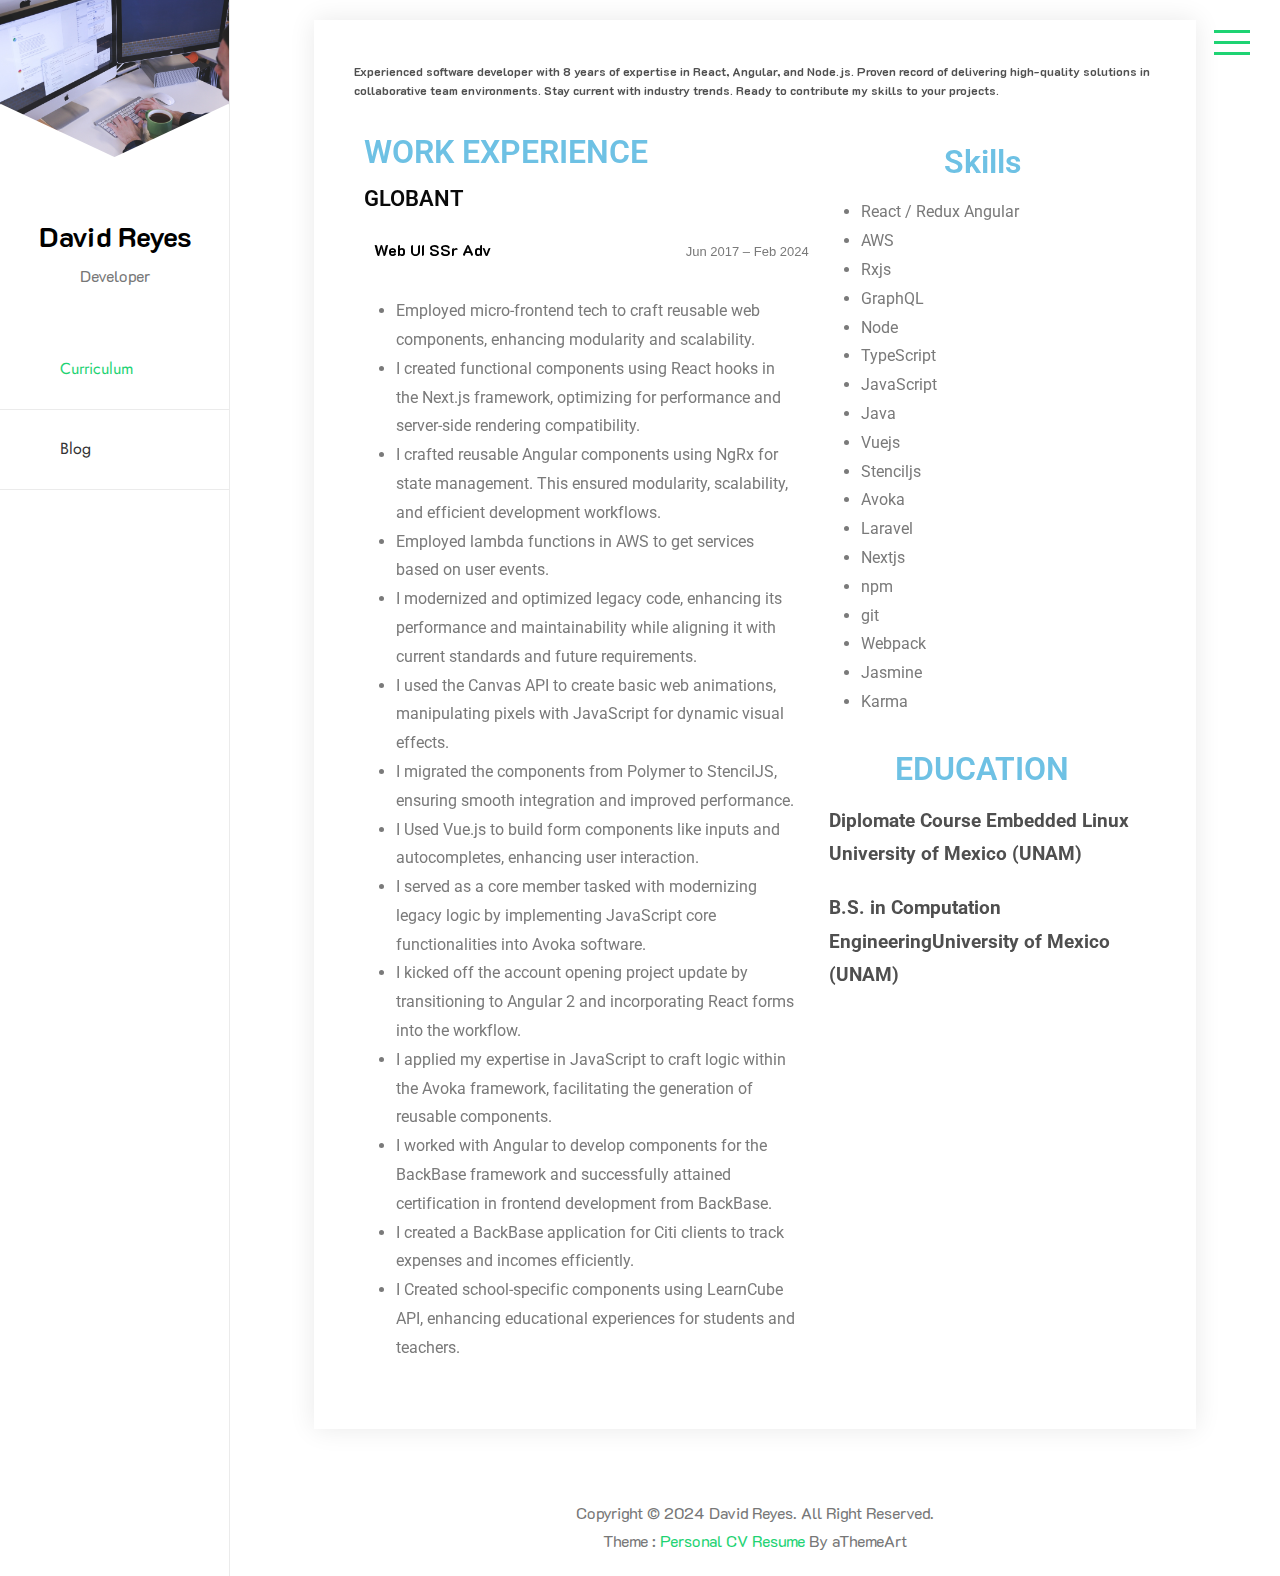
==== commit 5ac11a65: "Fix index" ====
--- a/personal/index.html
+++ b/personal/index.html
@@ -11,7 +11,7 @@
 <link rel="alternate" type="application/rss+xml" title="David Reyes &raquo; Feed" href="/personal/feed/">
 <link rel="alternate" type="application/rss+xml" title="David Reyes &raquo; Comments Feed" href="/personal/comments/feed/">
 <script>
-window._wpemojiSettings = {"baseUrl":"https:\/\/s.w.org\/images\/core\/emoji\/15.0.3\/72x72\/","ext":".png","svgUrl":"https:\/\/s.w.org\/images\/core\/emoji\/15.0.3\/svg\/","svgExt":".svg","source":{"concatemoji":"/personal\/wp-includes\/js\/wp-emoji-release.min.js?ver=6.6.2"}};
+window._wpemojiSettings = {"baseUrl":"https:\/\/s.w.org\/images\/core\/emoji\/15.0.3\/72x72\/","ext":".png","svgUrl":"https:\/\/s.w.org\/images\/core\/emoji\/15.0.3\/svg\/","svgExt":".svg","source":{"concatemoji":"\/personal\/wp-includes\/js\/wp-emoji-release.min.js?ver=6.6.2"}};
 /*! This file is auto-generated */
 !function(i,n){var o,s,e;function c(e){try{var t={supportTests:e,timestamp:(new Date).valueOf()};sessionStorage.setItem(o,JSON.stringify(t))}catch(e){}}function p(e,t,n){e.clearRect(0,0,e.canvas.width,e.canvas.height),e.fillText(t,0,0);var t=new Uint32Array(e.getImageData(0,0,e.canvas.width,e.canvas.height).data),r=(e.clearRect(0,0,e.canvas.width,e.canvas.height),e.fillText(n,0,0),new Uint32Array(e.getImageData(0,0,e.canvas.width,e.canvas.height).data));return t.every(function(e,t){return e===r[t]})}function u(e,t,n){switch(t){case"flag":return n(e,"🏳️‍⚧️","🏳️​⚧️")?!1:!n(e,"🇺🇳","🇺​🇳")&&!n(e,"🏴󠁧󠁢󠁥󠁮󠁧󠁿","🏴​󠁧​󠁢​󠁥​󠁮​󠁧​󠁿");case"emoji":return!n(e,"🐦‍⬛","🐦​⬛")}return!1}function f(e,t,n){var r="undefined"!=typeof WorkerGlobalScope&&self instanceof WorkerGlobalScope?new OffscreenCanvas(300,150):i.createElement("canvas"),a=r.getContext("2d",{willReadFrequently:!0}),o=(a.textBaseline="top",a.font="600 32px Arial",{});return e.forEach(function(e){o[e]=t(a,e,n)}),o}function t(e){var t=i.createElement("script");t.src=e,t.defer=!0,i.head.appendChild(t)}"undefined"!=typeof Promise&&(o="wpEmojiSettingsSupports",s=["flag","emoji"],n.supports={everything:!0,everythingExceptFlag:!0},e=new Promise(function(e){i.addEventListener("DOMContentLoaded",e,{once:!0})}),new Promise(function(t){var n=function(){try{var e=JSON.parse(sessionStorage.getItem(o));if("object"==typeof e&&"number"==typeof e.timestamp&&(new Date).valueOf()<e.timestamp+604800&&"object"==typeof e.supportTests)return e.supportTests}catch(e){}return null}();if(!n){if("undefined"!=typeof Worker&&"undefined"!=typeof OffscreenCanvas&&"undefined"!=typeof URL&&URL.createObjectURL&&"undefined"!=typeof Blob)try{var e="postMessage("+f.toString()+"("+[JSON.stringify(s),u.toString(),p.toString()].join(",")+"));",r=new Blob([e],{type:"text/javascript"}),a=new Worker(URL.createObjectURL(r),{name:"wpTestEmojiSupports"});return void(a.onmessage=function(e){c(n=e.data),a.terminate(),t(n)})}catch(e){}c(n=f(s,u,p))}t(n)}).then(function(e){for(var t in e)n.supports[t]=e[t],n.supports.everything=n.supports.everything&&n.supports[t],"flag"!==t&&(n.supports.everythingExceptFlag=n.supports.everythingExceptFlag&&n.supports[t]);n.supports.everythingExceptFlag=n.supports.everythingExceptFlag&&!n.supports.flag,n.DOMReady=!1,n.readyCallback=function(){n.DOMReady=!0}}).then(function(){return e}).then(function(){var e;n.supports.everything||(n.readyCallback(),(e=n.source||{}).concatemoji?t(e.concatemoji):e.wpemoji&&e.twemoji&&(t(e.twemoji),t(e.wpemoji)))}))}((window,document),window._wpemojiSettings);
 </script>
@@ -46,17 +46,17 @@
 <link rel="stylesheet" id="elementor-frontend-css" href="/personal/wp-content/plugins/elementor/assets/css/frontend.min.css?ver=3.24.6" media="all">
 <link rel="stylesheet" id="swiper-css" href="/personal/wp-content/plugins/elementor/assets/lib/swiper/v8/css/swiper.min.css?ver=8.4.5" media="all">
 <link rel="stylesheet" id="e-swiper-css" href="/personal/wp-content/plugins/elementor/assets/css/conditionals/e-swiper.min.css?ver=3.24.6" media="all">
-<link rel="stylesheet" id="elementor-post-11-css" href="/personal/wp-content/uploads/elementor/css/post-11.css?ver=1728585429" media="all">
-<link rel="stylesheet" id="elementor-global-css" href="/personal/wp-content/uploads/elementor/css/global.css?ver=1728585429" media="all">
+<link rel="stylesheet" id="elementor-post-11-css" href="/personal/wp-content/uploads/elementor/css/post-11.css?ver=1730175318" media="all">
+<link rel="stylesheet" id="elementor-global-css" href="/personal/wp-content/uploads/elementor/css/global.css?ver=1730175318" media="all">
 <link rel="stylesheet" id="widget-text-editor-css" href="/personal/wp-content/plugins/elementor/assets/css/widget-text-editor.min.css?ver=3.24.6" media="all">
 <link rel="stylesheet" id="widget-heading-css" href="/personal/wp-content/plugins/elementor/assets/css/widget-heading.min.css?ver=3.24.6" media="all">
-<link rel="stylesheet" id="elementor-post-21-css" href="/personal/wp-content/uploads/elementor/css/post-21.css?ver=1728585429" media="all">
+<link rel="stylesheet" id="elementor-post-21-css" href="/personal/wp-content/uploads/elementor/css/post-21.css?ver=1730175318" media="all">
 <link rel="stylesheet" id="google-fonts-1-css" href="https://fonts.googleapis.com/css?family=Roboto%3A100%2C100italic%2C200%2C200italic%2C300%2C300italic%2C400%2C400italic%2C500%2C500italic%2C600%2C600italic%2C700%2C700italic%2C800%2C800italic%2C900%2C900italic%7CRoboto+Slab%3A100%2C100italic%2C200%2C200italic%2C300%2C300italic%2C400%2C400italic%2C500%2C500italic%2C600%2C600italic%2C700%2C700italic%2C800%2C800italic%2C900%2C900italic%7CRochester%3A100%2C100italic%2C200%2C200italic%2C300%2C300italic%2C400%2C400italic%2C500%2C500italic%2C600%2C600italic%2C700%2C700italic%2C800%2C800italic%2C900%2C900italic&#038;display=swap&#038;ver=6.6.2" media="all">
 <link rel="preconnect" href="https://fonts.gstatic.com/" crossorigin>
 <script src="/personal/wp-includes/js/jquery/jquery.min.js?ver=3.7.1" id="jquery-core-js"></script>
 <script src="/personal/wp-includes/js/jquery/jquery-migrate.min.js?ver=3.4.1" id="jquery-migrate-js"></script>
 <link rel="https://api.w.org/" href="/personal/wp-json/">
-<link rel="alternate" title="JSON" type="application/json" href="/personal/wp-json/wp/v2s/21">
+<link rel="alternate" title="JSON" type="application/json" href="/personal/wp-json/wp/v2/pages/21">
 <link rel="EditURI" type="application/rsd+xml" title="RSD" href="/personal/xmlrpc.php?rsd">
 <meta name="generator" content="WordPress 6.6.2">
 <link rel="canonical" href="/personal/">
@@ -86,36 +86,35 @@
 <body class="home page-template-default page page-id-21 wp-embed-responsive elementor-default elementor-kit-11 elementor-page elementor-page-21">
 <div id="page" class="site">
 
-<a class="skip-link screen-reader-text" href="#primary">Skip to content</a>		<div id="aside-nav-wrapper" class="fixed">
-			<button class="side-bar-icon" id="sidebar-actions-header">
-	            <span></span>
-	            <span></span>
-	            <span></span>
-	        </button>
-			<div class="header-wrap">
+<a class="skip-link screen-reader-text" href="#primary">Skip to content</a>		<div id="aside-nav-wrapper" class="fixed">
+			<button class="side-bar-icon" id="sidebar-actions-header">
+	            <span></span>
+	            <span></span>
+	            <span></span>
+	        </button>
+			<div class="header-wrap">
 				<div class="logo-wrap profile-wrp"><div class="wp-header-image" style="background-image: url(/personal/wp-content/themes/personal-cv-resume/assets/image/custom-header.jpg);background-size:cover"></div></div>
 <div class="branding-text">
 <h3><a href="/personal/" rel="home" class="site-title">David Reyes</a></h3>
 <div class="site-description">Developer</div>
-</div>				       <nav id="navbar" class="navbar-fill">
-			
+</div>				       <nav id="navbar" class="navbar-fill">
+			
 		<ul class="emart-main-menu navigation-menu">
 <li class="page_item page-item-21 current_page_item"><a href="/personal/" aria-current="page">Curriculum</a></li>
 <li class="page_item page-item-47"><a href="/personal/blog/">Blog</a></li>
-<li class="page_item page-item-119"><a href="/personal/elementor-119/">Quiniela NFL App</a></li>
 </ul>
-		
-		</nav>
-					</div>
-		</div>
-			<div id="fly-sidebar"> 
-        <button class="side-bar-icon" id="sidebar-actions">
-            <span></span>
-            <span></span>
-            <span></span>
-        </button>
-        
-        <div class="sidewrapper sidenav">
+		
+		</nav>
+					</div>
+		</div>
+			<div id="fly-sidebar"> 
+        <button class="side-bar-icon" id="sidebar-actions">
+            <span></span>
+            <span></span>
+            <span></span>
+        </button>
+        
+        <div class="sidewrapper sidenav">
         	<section id="block-2" class="widget widget_block widget_search"><form role="search" method="get" action="/personal/" class="wp-block-search__button-outside wp-block-search__text-button wp-block-search">
 <label class="wp-block-search__label" for="wp-block-search__input-1">Search</label><div class="wp-block-search__inside-wrapper ">
 <input class="wp-block-search__input" id="wp-block-search__input-1" placeholder="" value="" type="search" name="s" required><button aria-label="Search" class="wp-block-search__button wp-element-button" type="submit">Search</button>
@@ -123,6 +122,7 @@
 </form></section><section id="block-3" class="widget widget_block"><div class="wp-block-group"><div class="wp-block-group__inner-container is-layout-flow wp-block-group-is-layout-flow">
 <h2 class="wp-block-heading">Entradas recientes</h2>
 <ul class="wp-block-latest-posts__list wp-block-latest-posts">
+<li><a class="wp-block-latest-posts__post-title" href="/personal/deteccion-de-cambios-en-angular/">Detección de cambios en angular</a></li>
 <li><a class="wp-block-latest-posts__post-title" href="/personal/docker-primeros-pasos/">Docker primeros pasos</a></li>
 </ul>
 </div></div></section><section id="block-4" class="widget widget_block"><div class="wp-block-group"><div class="wp-block-group__inner-container is-layout-flow wp-block-group-is-layout-flow">
@@ -139,13 +139,13 @@
 </li>
 </ul>
 </div></div></section>
-        </div>
-    </div>    
+        </div>
+    </div>    
     
 
 <div id="content" class="site-content">
-<div id="primary" class="content-area container">
-        				<div class="row"><div class="col-md-12 bcf-main-content">
+<div id="primary" class="content-area container">
+        				<div class="row"><div class="col-md-12 bcf-main-content">
 	   					<main id="main" class="site-main">	
 
 		
@@ -273,7 +273,7 @@
     
 </article><!-- #post-21 -->
 
-</main>
+</main>
 	   			</div></div>
 </div>
 </div>
@@ -316,7 +316,7 @@
 wp.i18n.setLocaleData( { 'text directionltr': [ 'ltr' ] } );
 </script>
 <script src="/personal/wp-content/plugins/contact-form-7/includes/swv/js/index.js?ver=5.9.8" id="swv-js"></script>
-<script id="contact-form-7-js-extra">var wpcf7 = {"api":{"root":"\\/personal\/wp-json\/","namespace":"contact-form-7\/v1"}};</script>
+<script id="contact-form-7-js-extra">var wpcf7 = {"api":{"root":"\/personal\/wp-json\/","namespace":"contact-form-7\/v1"}};</script>
 <script src="/personal/wp-content/plugins/contact-form-7/includes/js/index.js?ver=5.9.8" id="contact-form-7-js"></script>
 <script src="/personal/wp-content/themes/personal-cv-resume/vendors/bootstrap/js/bootstrap.js?ver=20151215" id="bootstrap-js-js"></script>
 <script src="/personal/wp-content/themes/personal-cv-resume/vendors/fancybox/jquery.fancybox.js?ver=6.6.2" id="fancybox-js-js"></script>
@@ -327,7 +327,7 @@
 <script src="/personal/wp-content/plugins/elementor/assets/js/webpack.runtime.min.js?ver=3.24.6" id="elementor-webpack-runtime-js"></script>
 <script src="/personal/wp-content/plugins/elementor/assets/js/frontend-modules.min.js?ver=3.24.6" id="elementor-frontend-modules-js"></script>
 <script src="/personal/wp-includes/js/jquery/ui/core.min.js?ver=1.13.3" id="jquery-ui-core-js"></script>
-<script id="elementor-frontend-js-before">var elementorFrontendConfig = {"environmentMode":{"edit":false,"wpPreview":false,"isScriptDebug":false},"i18n":{"shareOnFacebook":"Share on Facebook","shareOnTwitter":"Share on Twitter","pinIt":"Pin it","download":"Download","downloadImage":"Download image","fullscreen":"Fullscreen","zoom":"Zoom","share":"Share","playVideo":"Play Video","previous":"Previous","next":"Next","close":"Close","a11yCarouselWrapperAriaLabel":"Carousel | Horizontal scrolling: Arrow Left & Right","a11yCarouselPrevSlideMessage":"Previous slide","a11yCarouselNextSlideMessage":"Next slide","a11yCarouselFirstSlideMessage":"This is the first slide","a11yCarouselLastSlideMessage":"This is the last slide","a11yCarouselPaginationBulletMessage":"Go to slide"},"is_rtl":false,"breakpoints":{"xs":0,"sm":480,"md":768,"lg":1025,"xl":1440,"xxl":1600},"responsive":{"breakpoints":{"mobile":{"label":"Mobile Portrait","value":767,"default_value":767,"direction":"max","is_enabled":true},"mobile_extra":{"label":"Mobile Landscape","value":880,"default_value":880,"direction":"max","is_enabled":false},"tablet":{"label":"Tablet Portrait","value":1024,"default_value":1024,"direction":"max","is_enabled":true},"tablet_extra":{"label":"Tablet Landscape","value":1200,"default_value":1200,"direction":"max","is_enabled":false},"laptop":{"label":"Laptop","value":1366,"default_value":1366,"direction":"max","is_enabled":false},"widescreen":{"label":"Widescreen","value":2400,"default_value":2400,"direction":"min","is_enabled":false}},"hasCustomBreakpoints":false},"version":"3.24.6","is_static":false,"experimentalFeatures":{"e_font_icon_svg":true,"additional_custom_breakpoints":true,"container":true,"container_grid":true,"e_swiper_latest":true,"e_nested_atomic_repeaters":true,"e_optimized_control_loading":true,"e_onboarding":true,"home_screen":true,"ai-layout":true,"nested-elements":true,"editor_v2":true,"e_element_cache":true,"link-in-bio":true,"floating-buttons":true},"urls":{"assets":"\/personal\/wp-content\/plugins\/elementor\/assets\/","ajaxurl":"\/personal\/wp-admin\/admin-ajax.php","uploadUrl":"\/personal\/wp-content\/uploads"},"nonces":{"floatingButtonsClickTracking":"d2a67ef0dc"},"swiperClass":"swiper","settings":{"page":[],"editorPreferences":[]},"kit":{"active_breakpoints":["viewport_mobile","viewport_tablet"],"global_image_lightbox":"yes","lightbox_enable_counter":"yes","lightbox_enable_fullscreen":"yes","lightbox_enable_zoom":"yes","lightbox_enable_share":"yes","lightbox_title_src":"title","lightbox_description_src":"description"},"post":{"id":21,"title":"David%20Reyes%20%E2%80%93%20Developer","excerpt":"","featuredImage":false}};</script>
+<script id="elementor-frontend-js-before">var elementorFrontendConfig = {"environmentMode":{"edit":false,"wpPreview":false,"isScriptDebug":false},"i18n":{"shareOnFacebook":"Share on Facebook","shareOnTwitter":"Share on Twitter","pinIt":"Pin it","download":"Download","downloadImage":"Download image","fullscreen":"Fullscreen","zoom":"Zoom","share":"Share","playVideo":"Play Video","previous":"Previous","next":"Next","close":"Close","a11yCarouselWrapperAriaLabel":"Carousel | Horizontal scrolling: Arrow Left & Right","a11yCarouselPrevSlideMessage":"Previous slide","a11yCarouselNextSlideMessage":"Next slide","a11yCarouselFirstSlideMessage":"This is the first slide","a11yCarouselLastSlideMessage":"This is the last slide","a11yCarouselPaginationBulletMessage":"Go to slide"},"is_rtl":false,"breakpoints":{"xs":0,"sm":480,"md":768,"lg":1025,"xl":1440,"xxl":1600},"responsive":{"breakpoints":{"mobile":{"label":"Mobile Portrait","value":767,"default_value":767,"direction":"max","is_enabled":true},"mobile_extra":{"label":"Mobile Landscape","value":880,"default_value":880,"direction":"max","is_enabled":false},"tablet":{"label":"Tablet Portrait","value":1024,"default_value":1024,"direction":"max","is_enabled":true},"tablet_extra":{"label":"Tablet Landscape","value":1200,"default_value":1200,"direction":"max","is_enabled":false},"laptop":{"label":"Laptop","value":1366,"default_value":1366,"direction":"max","is_enabled":false},"widescreen":{"label":"Widescreen","value":2400,"default_value":2400,"direction":"min","is_enabled":false}},"hasCustomBreakpoints":false},"version":"3.24.6","is_static":false,"experimentalFeatures":{"e_font_icon_svg":true,"additional_custom_breakpoints":true,"container":true,"container_grid":true,"e_swiper_latest":true,"e_nested_atomic_repeaters":true,"e_optimized_control_loading":true,"e_onboarding":true,"home_screen":true,"ai-layout":true,"nested-elements":true,"editor_v2":true,"e_element_cache":true,"link-in-bio":true,"floating-buttons":true},"urls":{"assets":"\/personal\/wp-content\/plugins\/elementor\/assets\/","ajaxurl":"\/personal\/wp-admin\/admin-ajax.php","uploadUrl":"\/personal\/wp-content\/uploads"},"nonces":{"floatingButtonsClickTracking":"ea9f1abb30"},"swiperClass":"swiper","settings":{"page":[],"editorPreferences":[]},"kit":{"active_breakpoints":["viewport_mobile","viewport_tablet"],"global_image_lightbox":"yes","lightbox_enable_counter":"yes","lightbox_enable_fullscreen":"yes","lightbox_enable_zoom":"yes","lightbox_enable_share":"yes","lightbox_title_src":"title","lightbox_description_src":"description"},"post":{"id":21,"title":"David%20Reyes%20%E2%80%93%20Developer","excerpt":"","featuredImage":false}};</script>
 <script src="/personal/wp-content/plugins/elementor/assets/js/frontend.min.js?ver=3.24.6" id="elementor-frontend-js"></script>
 
 </body>
--- a/personal/wp-includes/css/dashicons.min.css
+++ b/personal/wp-includes/css/dashicons.min.css
@@ -1,2 +1,2 @@
 /*! This file is auto-generated */
-@font-face{font-family:dashicons;src:url("//wp-includes/fonts/dashicons.eot?99ac726223c749443b642ce33df8b800");src:url("//wp-includes/fonts/dashicons.eot?99ac726223c749443b642ce33df8b800#iefix") format("embedded-opentype"),url("[data-uri]") format("woff"),url("//wp-includes/fonts/dashicons.ttf?99ac726223c749443b642ce33df8b800") format("truetype");font-weight:400;font-style:normal}.dashicons,.dashicons-before:before{font-family:dashicons;display:inline-block;line-height:1;font-weight:400;font-style:normal;speak:never;text-decoration:inherit;text-transform:none;text-rendering:auto;-webkit-font-smoothing:antialiased;-moz-osx-font-smoothing:grayscale;width:20px;height:20px;font-size:20px;vertical-align:top;text-align:center;transition:color .1s ease-in}.dashicons-admin-appearance:before{content:"\f100"}.dashicons-admin-collapse:before{content:"\f148"}.dashicons-admin-comments:before{content:"\f101"}.dashicons-admin-customizer:before{content:"\f540"}.dashicons-admin-generic:before{content:"\f111"}.dashicons-admin-home:before{content:"\f102"}.dashicons-admin-links:before{content:"\f103"}.dashicons-admin-media:before{content:"\f104"}.dashicons-admin-multisite:before{content:"\f541"}.dashicons-admin-network:before{content:"\f112"}.dashicons-admin-page:before{content:"\f105"}.dashicons-admin-plugins:before{content:"\f106"}.dashicons-admin-post:before{content:"\f109"}.dashicons-admin-settings:before{content:"\f108"}.dashicons-admin-site-alt:before{content:"\f11d"}.dashicons-admin-site-alt2:before{content:"\f11e"}.dashicons-admin-site-alt3:before{content:"\f11f"}.dashicons-admin-site:before{content:"\f319"}.dashicons-admin-tools:before{content:"\f107"}.dashicons-admin-users:before{content:"\f110"}.dashicons-airplane:before{content:"\f15f"}.dashicons-album:before{content:"\f514"}.dashicons-align-center:before{content:"\f134"}.dashicons-align-full-width:before{content:"\f114"}.dashicons-align-left:before{content:"\f135"}.dashicons-align-none:before{content:"\f138"}.dashicons-align-pull-left:before{content:"\f10a"}.dashicons-align-pull-right:before{content:"\f10b"}.dashicons-align-right:before{content:"\f136"}.dashicons-align-wide:before{content:"\f11b"}.dashicons-amazon:before{content:"\f162"}.dashicons-analytics:before{content:"\f183"}.dashicons-archive:before{content:"\f480"}.dashicons-arrow-down-alt:before{content:"\f346"}.dashicons-arrow-down-alt2:before{content:"\f347"}.dashicons-arrow-down:before{content:"\f140"}.dashicons-arrow-left-alt:before{content:"\f340"}.dashicons-arrow-left-alt2:before{content:"\f341"}.dashicons-arrow-left:before{content:"\f141"}.dashicons-arrow-right-alt:before{content:"\f344"}.dashicons-arrow-right-alt2:before{content:"\f345"}.dashicons-arrow-right:before{content:"\f139"}.dashicons-arrow-up-alt:before{content:"\f342"}.dashicons-arrow-up-alt2:before{content:"\f343"}.dashicons-arrow-up-duplicate:before{content:"\f143"}.dashicons-arrow-up:before{content:"\f142"}.dashicons-art:before{content:"\f309"}.dashicons-awards:before{content:"\f313"}.dashicons-backup:before{content:"\f321"}.dashicons-bank:before{content:"\f16a"}.dashicons-beer:before{content:"\f16c"}.dashicons-bell:before{content:"\f16d"}.dashicons-block-default:before{content:"\f12b"}.dashicons-book-alt:before{content:"\f331"}.dashicons-book:before{content:"\f330"}.dashicons-buddicons-activity:before{content:"\f452"}.dashicons-buddicons-bbpress-logo:before{content:"\f477"}.dashicons-buddicons-buddypress-logo:before{content:"\f448"}.dashicons-buddicons-community:before{content:"\f453"}.dashicons-buddicons-forums:before{content:"\f449"}.dashicons-buddicons-friends:before{content:"\f454"}.dashicons-buddicons-groups:before{content:"\f456"}.dashicons-buddicons-pm:before{content:"\f457"}.dashicons-buddicons-replies:before{content:"\f451"}.dashicons-buddicons-topics:before{content:"\f450"}.dashicons-buddicons-tracking:before{content:"\f455"}.dashicons-building:before{content:"\f512"}.dashicons-businessman:before{content:"\f338"}.dashicons-businessperson:before{content:"\f12e"}.dashicons-businesswoman:before{content:"\f12f"}.dashicons-button:before{content:"\f11a"}.dashicons-calculator:before{content:"\f16e"}.dashicons-calendar-alt:before{content:"\f508"}.dashicons-calendar:before{content:"\f145"}.dashicons-camera-alt:before{content:"\f129"}.dashicons-camera:before{content:"\f306"}.dashicons-car:before{content:"\f16b"}.dashicons-carrot:before{content:"\f511"}.dashicons-cart:before{content:"\f174"}.dashicons-category:before{content:"\f318"}.dashicons-chart-area:before{content:"\f239"}.dashicons-chart-bar:before{content:"\f185"}.dashicons-chart-line:before{content:"\f238"}.dashicons-chart-pie:before{content:"\f184"}.dashicons-clipboard:before{content:"\f481"}.dashicons-clock:before{content:"\f469"}.dashicons-cloud-saved:before{content:"\f137"}.dashicons-cloud-upload:before{content:"\f13b"}.dashicons-cloud:before{content:"\f176"}.dashicons-code-standards:before{content:"\f13a"}.dashicons-coffee:before{content:"\f16f"}.dashicons-color-picker:before{content:"\f131"}.dashicons-columns:before{content:"\f13c"}.dashicons-controls-back:before{content:"\f518"}.dashicons-controls-forward:before{content:"\f519"}.dashicons-controls-pause:before{content:"\f523"}.dashicons-controls-play:before{content:"\f522"}.dashicons-controls-repeat:before{content:"\f515"}.dashicons-controls-skipback:before{content:"\f516"}.dashicons-controls-skipforward:before{content:"\f517"}.dashicons-controls-volumeoff:before{content:"\f520"}.dashicons-controls-volumeon:before{content:"\f521"}.dashicons-cover-image:before{content:"\f13d"}.dashicons-dashboard:before{content:"\f226"}.dashicons-database-add:before{content:"\f170"}.dashicons-database-export:before{content:"\f17a"}.dashicons-database-import:before{content:"\f17b"}.dashicons-database-remove:before{content:"\f17c"}.dashicons-database-view:before{content:"\f17d"}.dashicons-database:before{content:"\f17e"}.dashicons-desktop:before{content:"\f472"}.dashicons-dismiss:before{content:"\f153"}.dashicons-download:before{content:"\f316"}.dashicons-drumstick:before{content:"\f17f"}.dashicons-edit-large:before{content:"\f327"}.dashicons-edit-page:before{content:"\f186"}.dashicons-edit:before{content:"\f464"}.dashicons-editor-aligncenter:before{content:"\f207"}.dashicons-editor-alignleft:before{content:"\f206"}.dashicons-editor-alignright:before{content:"\f208"}.dashicons-editor-bold:before{content:"\f200"}.dashicons-editor-break:before{content:"\f474"}.dashicons-editor-code-duplicate:before{content:"\f494"}.dashicons-editor-code:before{content:"\f475"}.dashicons-editor-contract:before{content:"\f506"}.dashicons-editor-customchar:before{content:"\f220"}.dashicons-editor-expand:before{content:"\f211"}.dashicons-editor-help:before{content:"\f223"}.dashicons-editor-indent:before{content:"\f222"}.dashicons-editor-insertmore:before{content:"\f209"}.dashicons-editor-italic:before{content:"\f201"}.dashicons-editor-justify:before{content:"\f214"}.dashicons-editor-kitchensink:before{content:"\f212"}.dashicons-editor-ltr:before{content:"\f10c"}.dashicons-editor-ol-rtl:before{content:"\f12c"}.dashicons-editor-ol:before{content:"\f204"}.dashicons-editor-outdent:before{content:"\f221"}.dashicons-editor-paragraph:before{content:"\f476"}.dashicons-editor-paste-text:before{content:"\f217"}.dashicons-editor-paste-word:before{content:"\f216"}.dashicons-editor-quote:before{content:"\f205"}.dashicons-editor-removeformatting:before{content:"\f218"}.dashicons-editor-rtl:before{content:"\f320"}.dashicons-editor-spellcheck:before{content:"\f210"}.dashicons-editor-strikethrough:before{content:"\f224"}.dashicons-editor-table:before{content:"\f535"}.dashicons-editor-textcolor:before{content:"\f215"}.dashicons-editor-ul:before{content:"\f203"}.dashicons-editor-underline:before{content:"\f213"}.dashicons-editor-unlink:before{content:"\f225"}.dashicons-editor-video:before{content:"\f219"}.dashicons-ellipsis:before{content:"\f11c"}.dashicons-email-alt:before{content:"\f466"}.dashicons-email-alt2:before{content:"\f467"}.dashicons-email:before{content:"\f465"}.dashicons-embed-audio:before{content:"\f13e"}.dashicons-embed-generic:before{content:"\f13f"}.dashicons-embed-photo:before{content:"\f144"}.dashicons-embed-post:before{content:"\f146"}.dashicons-embed-video:before{content:"\f149"}.dashicons-excerpt-view:before{content:"\f164"}.dashicons-exit:before{content:"\f14a"}.dashicons-external:before{content:"\f504"}.dashicons-facebook-alt:before{content:"\f305"}.dashicons-facebook:before{content:"\f304"}.dashicons-feedback:before{content:"\f175"}.dashicons-filter:before{content:"\f536"}.dashicons-flag:before{content:"\f227"}.dashicons-food:before{content:"\f187"}.dashicons-format-aside:before{content:"\f123"}.dashicons-format-audio:before{content:"\f127"}.dashicons-format-chat:before{content:"\f125"}.dashicons-format-gallery:before{content:"\f161"}.dashicons-format-image:before{content:"\f128"}.dashicons-format-quote:before{content:"\f122"}.dashicons-format-status:before{content:"\f130"}.dashicons-format-video:before{content:"\f126"}.dashicons-forms:before{content:"\f314"}.dashicons-fullscreen-alt:before{content:"\f188"}.dashicons-fullscreen-exit-alt:before{content:"\f189"}.dashicons-games:before{content:"\f18a"}.dashicons-google:before{content:"\f18b"}.dashicons-googleplus:before{content:"\f462"}.dashicons-grid-view:before{content:"\f509"}.dashicons-groups:before{content:"\f307"}.dashicons-hammer:before{content:"\f308"}.dashicons-heading:before{content:"\f10e"}.dashicons-heart:before{content:"\f487"}.dashicons-hidden:before{content:"\f530"}.dashicons-hourglass:before{content:"\f18c"}.dashicons-html:before{content:"\f14b"}.dashicons-id-alt:before{content:"\f337"}.dashicons-id:before{content:"\f336"}.dashicons-image-crop:before{content:"\f165"}.dashicons-image-filter:before{content:"\f533"}.dashicons-image-flip-horizontal:before{content:"\f169"}.dashicons-image-flip-vertical:before{content:"\f168"}.dashicons-image-rotate-left:before{content:"\f166"}.dashicons-image-rotate-right:before{content:"\f167"}.dashicons-image-rotate:before{content:"\f531"}.dashicons-images-alt:before{content:"\f232"}.dashicons-images-alt2:before{content:"\f233"}.dashicons-index-card:before{content:"\f510"}.dashicons-info-outline:before{content:"\f14c"}.dashicons-info:before{content:"\f348"}.dashicons-insert-after:before{content:"\f14d"}.dashicons-insert-before:before{content:"\f14e"}.dashicons-insert:before{content:"\f10f"}.dashicons-instagram:before{content:"\f12d"}.dashicons-laptop:before{content:"\f547"}.dashicons-layout:before{content:"\f538"}.dashicons-leftright:before{content:"\f229"}.dashicons-lightbulb:before{content:"\f339"}.dashicons-linkedin:before{content:"\f18d"}.dashicons-list-view:before{content:"\f163"}.dashicons-location-alt:before{content:"\f231"}.dashicons-location:before{content:"\f230"}.dashicons-lock-duplicate:before{content:"\f315"}.dashicons-lock:before{content:"\f160"}.dashicons-marker:before{content:"\f159"}.dashicons-media-archive:before{content:"\f501"}.dashicons-media-audio:before{content:"\f500"}.dashicons-media-code:before{content:"\f499"}.dashicons-media-default:before{content:"\f498"}.dashicons-media-document:before{content:"\f497"}.dashicons-media-interactive:before{content:"\f496"}.dashicons-media-spreadsheet:before{content:"\f495"}.dashicons-media-text:before{content:"\f491"}.dashicons-media-video:before{content:"\f490"}.dashicons-megaphone:before{content:"\f488"}.dashicons-menu-alt:before{content:"\f228"}.dashicons-menu-alt2:before{content:"\f329"}.dashicons-menu-alt3:before{content:"\f349"}.dashicons-menu:before{content:"\f333"}.dashicons-microphone:before{content:"\f482"}.dashicons-migrate:before{content:"\f310"}.dashicons-minus:before{content:"\f460"}.dashicons-money-alt:before{content:"\f18e"}.dashicons-money:before{content:"\f526"}.dashicons-move:before{content:"\f545"}.dashicons-nametag:before{content:"\f484"}.dashicons-networking:before{content:"\f325"}.dashicons-no-alt:before{content:"\f335"}.dashicons-no:before{content:"\f158"}.dashicons-open-folder:before{content:"\f18f"}.dashicons-palmtree:before{content:"\f527"}.dashicons-paperclip:before{content:"\f546"}.dashicons-pdf:before{content:"\f190"}.dashicons-performance:before{content:"\f311"}.dashicons-pets:before{content:"\f191"}.dashicons-phone:before{content:"\f525"}.dashicons-pinterest:before{content:"\f192"}.dashicons-playlist-audio:before{content:"\f492"}.dashicons-playlist-video:before{content:"\f493"}.dashicons-plugins-checked:before{content:"\f485"}.dashicons-plus-alt:before{content:"\f502"}.dashicons-plus-alt2:before{content:"\f543"}.dashicons-plus:before{content:"\f132"}.dashicons-podio:before{content:"\f19c"}.dashicons-portfolio:before{content:"\f322"}.dashicons-post-status:before{content:"\f173"}.dashicons-pressthis:before{content:"\f157"}.dashicons-printer:before{content:"\f193"}.dashicons-privacy:before{content:"\f194"}.dashicons-products:before{content:"\f312"}.dashicons-randomize:before{content:"\f503"}.dashicons-reddit:before{content:"\f195"}.dashicons-redo:before{content:"\f172"}.dashicons-remove:before{content:"\f14f"}.dashicons-rest-api:before{content:"\f124"}.dashicons-rss:before{content:"\f303"}.dashicons-saved:before{content:"\f15e"}.dashicons-schedule:before{content:"\f489"}.dashicons-screenoptions:before{content:"\f180"}.dashicons-search:before{content:"\f179"}.dashicons-share-alt:before{content:"\f240"}.dashicons-share-alt2:before{content:"\f242"}.dashicons-share:before{content:"\f237"}.dashicons-shield-alt:before{content:"\f334"}.dashicons-shield:before{content:"\f332"}.dashicons-shortcode:before{content:"\f150"}.dashicons-slides:before{content:"\f181"}.dashicons-smartphone:before{content:"\f470"}.dashicons-smiley:before{content:"\f328"}.dashicons-sort:before{content:"\f156"}.dashicons-sos:before{content:"\f468"}.dashicons-spotify:before{content:"\f196"}.dashicons-star-empty:before{content:"\f154"}.dashicons-star-filled:before{content:"\f155"}.dashicons-star-half:before{content:"\f459"}.dashicons-sticky:before{content:"\f537"}.dashicons-store:before{content:"\f513"}.dashicons-superhero-alt:before{content:"\f197"}.dashicons-superhero:before{content:"\f198"}.dashicons-table-col-after:before{content:"\f151"}.dashicons-table-col-before:before{content:"\f152"}.dashicons-table-col-delete:before{content:"\f15a"}.dashicons-table-row-after:before{content:"\f15b"}.dashicons-table-row-before:before{content:"\f15c"}.dashicons-table-row-delete:before{content:"\f15d"}.dashicons-tablet:before{content:"\f471"}.dashicons-tag:before{content:"\f323"}.dashicons-tagcloud:before{content:"\f479"}.dashicons-testimonial:before{content:"\f473"}.dashicons-text-page:before{content:"\f121"}.dashicons-text:before{content:"\f478"}.dashicons-thumbs-down:before{content:"\f542"}.dashicons-thumbs-up:before{content:"\f529"}.dashicons-tickets-alt:before{content:"\f524"}.dashicons-tickets:before{content:"\f486"}.dashicons-tide:before{content:"\f10d"}.dashicons-translation:before{content:"\f326"}.dashicons-trash:before{content:"\f182"}.dashicons-twitch:before{content:"\f199"}.dashicons-twitter-alt:before{content:"\f302"}.dashicons-twitter:before{content:"\f301"}.dashicons-undo:before{content:"\f171"}.dashicons-universal-access-alt:before{content:"\f507"}.dashicons-universal-access:before{content:"\f483"}.dashicons-unlock:before{content:"\f528"}.dashicons-update-alt:before{content:"\f113"}.dashicons-update:before{content:"\f463"}.dashicons-upload:before{content:"\f317"}.dashicons-vault:before{content:"\f178"}.dashicons-video-alt:before{content:"\f234"}.dashicons-video-alt2:before{content:"\f235"}.dashicons-video-alt3:before{content:"\f236"}.dashicons-visibility:before{content:"\f177"}.dashicons-warning:before{content:"\f534"}.dashicons-welcome-add-page:before{content:"\f133"}.dashicons-welcome-comments:before{content:"\f117"}.dashicons-welcome-learn-more:before{content:"\f118"}.dashicons-welcome-view-site:before{content:"\f115"}.dashicons-welcome-widgets-menus:before{content:"\f116"}.dashicons-welcome-write-blog:before{content:"\f119"}.dashicons-whatsapp:before{content:"\f19a"}.dashicons-wordpress-alt:before{content:"\f324"}.dashicons-wordpress:before{content:"\f120"}.dashicons-xing:before{content:"\f19d"}.dashicons-yes-alt:before{content:"\f12a"}.dashicons-yes:before{content:"\f147"}.dashicons-youtube:before{content:"\f19b"}.dashicons-editor-distractionfree:before{content:"\f211"}.dashicons-exerpt-view:before{content:"\f164"}.dashicons-format-links:before{content:"\f103"}.dashicons-format-standard:before{content:"\f109"}.dashicons-post-trash:before{content:"\f182"}.dashicons-share1:before{content:"\f237"}.dashicons-welcome-edit-page:before{content:"\f119"}+@font-face{font-family:dashicons;src:url("/personal/wp-includes/fonts/dashicons.eot?99ac726223c749443b642ce33df8b800");src:url("/personal/wp-includes/fonts/dashicons.eot?99ac726223c749443b642ce33df8b800#iefix") format("embedded-opentype"),url("[data-uri]") format("woff"),url("/personal/wp-includes/fonts/dashicons.ttf?99ac726223c749443b642ce33df8b800") format("truetype");font-weight:400;font-style:normal}.dashicons,.dashicons-before:before{font-family:dashicons;display:inline-block;line-height:1;font-weight:400;font-style:normal;speak:never;text-decoration:inherit;text-transform:none;text-rendering:auto;-webkit-font-smoothing:antialiased;-moz-osx-font-smoothing:grayscale;width:20px;height:20px;font-size:20px;vertical-align:top;text-align:center;transition:color .1s ease-in}.dashicons-admin-appearance:before{content:"\f100"}.dashicons-admin-collapse:before{content:"\f148"}.dashicons-admin-comments:before{content:"\f101"}.dashicons-admin-customizer:before{content:"\f540"}.dashicons-admin-generic:before{content:"\f111"}.dashicons-admin-home:before{content:"\f102"}.dashicons-admin-links:before{content:"\f103"}.dashicons-admin-media:before{content:"\f104"}.dashicons-admin-multisite:before{content:"\f541"}.dashicons-admin-network:before{content:"\f112"}.dashicons-admin-page:before{content:"\f105"}.dashicons-admin-plugins:before{content:"\f106"}.dashicons-admin-post:before{content:"\f109"}.dashicons-admin-settings:before{content:"\f108"}.dashicons-admin-site-alt:before{content:"\f11d"}.dashicons-admin-site-alt2:before{content:"\f11e"}.dashicons-admin-site-alt3:before{content:"\f11f"}.dashicons-admin-site:before{content:"\f319"}.dashicons-admin-tools:before{content:"\f107"}.dashicons-admin-users:before{content:"\f110"}.dashicons-airplane:before{content:"\f15f"}.dashicons-album:before{content:"\f514"}.dashicons-align-center:before{content:"\f134"}.dashicons-align-full-width:before{content:"\f114"}.dashicons-align-left:before{content:"\f135"}.dashicons-align-none:before{content:"\f138"}.dashicons-align-pull-left:before{content:"\f10a"}.dashicons-align-pull-right:before{content:"\f10b"}.dashicons-align-right:before{content:"\f136"}.dashicons-align-wide:before{content:"\f11b"}.dashicons-amazon:before{content:"\f162"}.dashicons-analytics:before{content:"\f183"}.dashicons-archive:before{content:"\f480"}.dashicons-arrow-down-alt:before{content:"\f346"}.dashicons-arrow-down-alt2:before{content:"\f347"}.dashicons-arrow-down:before{content:"\f140"}.dashicons-arrow-left-alt:before{content:"\f340"}.dashicons-arrow-left-alt2:before{content:"\f341"}.dashicons-arrow-left:before{content:"\f141"}.dashicons-arrow-right-alt:before{content:"\f344"}.dashicons-arrow-right-alt2:before{content:"\f345"}.dashicons-arrow-right:before{content:"\f139"}.dashicons-arrow-up-alt:before{content:"\f342"}.dashicons-arrow-up-alt2:before{content:"\f343"}.dashicons-arrow-up-duplicate:before{content:"\f143"}.dashicons-arrow-up:before{content:"\f142"}.dashicons-art:before{content:"\f309"}.dashicons-awards:before{content:"\f313"}.dashicons-backup:before{content:"\f321"}.dashicons-bank:before{content:"\f16a"}.dashicons-beer:before{content:"\f16c"}.dashicons-bell:before{content:"\f16d"}.dashicons-block-default:before{content:"\f12b"}.dashicons-book-alt:before{content:"\f331"}.dashicons-book:before{content:"\f330"}.dashicons-buddicons-activity:before{content:"\f452"}.dashicons-buddicons-bbpress-logo:before{content:"\f477"}.dashicons-buddicons-buddypress-logo:before{content:"\f448"}.dashicons-buddicons-community:before{content:"\f453"}.dashicons-buddicons-forums:before{content:"\f449"}.dashicons-buddicons-friends:before{content:"\f454"}.dashicons-buddicons-groups:before{content:"\f456"}.dashicons-buddicons-pm:before{content:"\f457"}.dashicons-buddicons-replies:before{content:"\f451"}.dashicons-buddicons-topics:before{content:"\f450"}.dashicons-buddicons-tracking:before{content:"\f455"}.dashicons-building:before{content:"\f512"}.dashicons-businessman:before{content:"\f338"}.dashicons-businessperson:before{content:"\f12e"}.dashicons-businesswoman:before{content:"\f12f"}.dashicons-button:before{content:"\f11a"}.dashicons-calculator:before{content:"\f16e"}.dashicons-calendar-alt:before{content:"\f508"}.dashicons-calendar:before{content:"\f145"}.dashicons-camera-alt:before{content:"\f129"}.dashicons-camera:before{content:"\f306"}.dashicons-car:before{content:"\f16b"}.dashicons-carrot:before{content:"\f511"}.dashicons-cart:before{content:"\f174"}.dashicons-category:before{content:"\f318"}.dashicons-chart-area:before{content:"\f239"}.dashicons-chart-bar:before{content:"\f185"}.dashicons-chart-line:before{content:"\f238"}.dashicons-chart-pie:before{content:"\f184"}.dashicons-clipboard:before{content:"\f481"}.dashicons-clock:before{content:"\f469"}.dashicons-cloud-saved:before{content:"\f137"}.dashicons-cloud-upload:before{content:"\f13b"}.dashicons-cloud:before{content:"\f176"}.dashicons-code-standards:before{content:"\f13a"}.dashicons-coffee:before{content:"\f16f"}.dashicons-color-picker:before{content:"\f131"}.dashicons-columns:before{content:"\f13c"}.dashicons-controls-back:before{content:"\f518"}.dashicons-controls-forward:before{content:"\f519"}.dashicons-controls-pause:before{content:"\f523"}.dashicons-controls-play:before{content:"\f522"}.dashicons-controls-repeat:before{content:"\f515"}.dashicons-controls-skipback:before{content:"\f516"}.dashicons-controls-skipforward:before{content:"\f517"}.dashicons-controls-volumeoff:before{content:"\f520"}.dashicons-controls-volumeon:before{content:"\f521"}.dashicons-cover-image:before{content:"\f13d"}.dashicons-dashboard:before{content:"\f226"}.dashicons-database-add:before{content:"\f170"}.dashicons-database-export:before{content:"\f17a"}.dashicons-database-import:before{content:"\f17b"}.dashicons-database-remove:before{content:"\f17c"}.dashicons-database-view:before{content:"\f17d"}.dashicons-database:before{content:"\f17e"}.dashicons-desktop:before{content:"\f472"}.dashicons-dismiss:before{content:"\f153"}.dashicons-download:before{content:"\f316"}.dashicons-drumstick:before{content:"\f17f"}.dashicons-edit-large:before{content:"\f327"}.dashicons-edit-page:before{content:"\f186"}.dashicons-edit:before{content:"\f464"}.dashicons-editor-aligncenter:before{content:"\f207"}.dashicons-editor-alignleft:before{content:"\f206"}.dashicons-editor-alignright:before{content:"\f208"}.dashicons-editor-bold:before{content:"\f200"}.dashicons-editor-break:before{content:"\f474"}.dashicons-editor-code-duplicate:before{content:"\f494"}.dashicons-editor-code:before{content:"\f475"}.dashicons-editor-contract:before{content:"\f506"}.dashicons-editor-customchar:before{content:"\f220"}.dashicons-editor-expand:before{content:"\f211"}.dashicons-editor-help:before{content:"\f223"}.dashicons-editor-indent:before{content:"\f222"}.dashicons-editor-insertmore:before{content:"\f209"}.dashicons-editor-italic:before{content:"\f201"}.dashicons-editor-justify:before{content:"\f214"}.dashicons-editor-kitchensink:before{content:"\f212"}.dashicons-editor-ltr:before{content:"\f10c"}.dashicons-editor-ol-rtl:before{content:"\f12c"}.dashicons-editor-ol:before{content:"\f204"}.dashicons-editor-outdent:before{content:"\f221"}.dashicons-editor-paragraph:before{content:"\f476"}.dashicons-editor-paste-text:before{content:"\f217"}.dashicons-editor-paste-word:before{content:"\f216"}.dashicons-editor-quote:before{content:"\f205"}.dashicons-editor-removeformatting:before{content:"\f218"}.dashicons-editor-rtl:before{content:"\f320"}.dashicons-editor-spellcheck:before{content:"\f210"}.dashicons-editor-strikethrough:before{content:"\f224"}.dashicons-editor-table:before{content:"\f535"}.dashicons-editor-textcolor:before{content:"\f215"}.dashicons-editor-ul:before{content:"\f203"}.dashicons-editor-underline:before{content:"\f213"}.dashicons-editor-unlink:before{content:"\f225"}.dashicons-editor-video:before{content:"\f219"}.dashicons-ellipsis:before{content:"\f11c"}.dashicons-email-alt:before{content:"\f466"}.dashicons-email-alt2:before{content:"\f467"}.dashicons-email:before{content:"\f465"}.dashicons-embed-audio:before{content:"\f13e"}.dashicons-embed-generic:before{content:"\f13f"}.dashicons-embed-photo:before{content:"\f144"}.dashicons-embed-post:before{content:"\f146"}.dashicons-embed-video:before{content:"\f149"}.dashicons-excerpt-view:before{content:"\f164"}.dashicons-exit:before{content:"\f14a"}.dashicons-external:before{content:"\f504"}.dashicons-facebook-alt:before{content:"\f305"}.dashicons-facebook:before{content:"\f304"}.dashicons-feedback:before{content:"\f175"}.dashicons-filter:before{content:"\f536"}.dashicons-flag:before{content:"\f227"}.dashicons-food:before{content:"\f187"}.dashicons-format-aside:before{content:"\f123"}.dashicons-format-audio:before{content:"\f127"}.dashicons-format-chat:before{content:"\f125"}.dashicons-format-gallery:before{content:"\f161"}.dashicons-format-image:before{content:"\f128"}.dashicons-format-quote:before{content:"\f122"}.dashicons-format-status:before{content:"\f130"}.dashicons-format-video:before{content:"\f126"}.dashicons-forms:before{content:"\f314"}.dashicons-fullscreen-alt:before{content:"\f188"}.dashicons-fullscreen-exit-alt:before{content:"\f189"}.dashicons-games:before{content:"\f18a"}.dashicons-google:before{content:"\f18b"}.dashicons-googleplus:before{content:"\f462"}.dashicons-grid-view:before{content:"\f509"}.dashicons-groups:before{content:"\f307"}.dashicons-hammer:before{content:"\f308"}.dashicons-heading:before{content:"\f10e"}.dashicons-heart:before{content:"\f487"}.dashicons-hidden:before{content:"\f530"}.dashicons-hourglass:before{content:"\f18c"}.dashicons-html:before{content:"\f14b"}.dashicons-id-alt:before{content:"\f337"}.dashicons-id:before{content:"\f336"}.dashicons-image-crop:before{content:"\f165"}.dashicons-image-filter:before{content:"\f533"}.dashicons-image-flip-horizontal:before{content:"\f169"}.dashicons-image-flip-vertical:before{content:"\f168"}.dashicons-image-rotate-left:before{content:"\f166"}.dashicons-image-rotate-right:before{content:"\f167"}.dashicons-image-rotate:before{content:"\f531"}.dashicons-images-alt:before{content:"\f232"}.dashicons-images-alt2:before{content:"\f233"}.dashicons-index-card:before{content:"\f510"}.dashicons-info-outline:before{content:"\f14c"}.dashicons-info:before{content:"\f348"}.dashicons-insert-after:before{content:"\f14d"}.dashicons-insert-before:before{content:"\f14e"}.dashicons-insert:before{content:"\f10f"}.dashicons-instagram:before{content:"\f12d"}.dashicons-laptop:before{content:"\f547"}.dashicons-layout:before{content:"\f538"}.dashicons-leftright:before{content:"\f229"}.dashicons-lightbulb:before{content:"\f339"}.dashicons-linkedin:before{content:"\f18d"}.dashicons-list-view:before{content:"\f163"}.dashicons-location-alt:before{content:"\f231"}.dashicons-location:before{content:"\f230"}.dashicons-lock-duplicate:before{content:"\f315"}.dashicons-lock:before{content:"\f160"}.dashicons-marker:before{content:"\f159"}.dashicons-media-archive:before{content:"\f501"}.dashicons-media-audio:before{content:"\f500"}.dashicons-media-code:before{content:"\f499"}.dashicons-media-default:before{content:"\f498"}.dashicons-media-document:before{content:"\f497"}.dashicons-media-interactive:before{content:"\f496"}.dashicons-media-spreadsheet:before{content:"\f495"}.dashicons-media-text:before{content:"\f491"}.dashicons-media-video:before{content:"\f490"}.dashicons-megaphone:before{content:"\f488"}.dashicons-menu-alt:before{content:"\f228"}.dashicons-menu-alt2:before{content:"\f329"}.dashicons-menu-alt3:before{content:"\f349"}.dashicons-menu:before{content:"\f333"}.dashicons-microphone:before{content:"\f482"}.dashicons-migrate:before{content:"\f310"}.dashicons-minus:before{content:"\f460"}.dashicons-money-alt:before{content:"\f18e"}.dashicons-money:before{content:"\f526"}.dashicons-move:before{content:"\f545"}.dashicons-nametag:before{content:"\f484"}.dashicons-networking:before{content:"\f325"}.dashicons-no-alt:before{content:"\f335"}.dashicons-no:before{content:"\f158"}.dashicons-open-folder:before{content:"\f18f"}.dashicons-palmtree:before{content:"\f527"}.dashicons-paperclip:before{content:"\f546"}.dashicons-pdf:before{content:"\f190"}.dashicons-performance:before{content:"\f311"}.dashicons-pets:before{content:"\f191"}.dashicons-phone:before{content:"\f525"}.dashicons-pinterest:before{content:"\f192"}.dashicons-playlist-audio:before{content:"\f492"}.dashicons-playlist-video:before{content:"\f493"}.dashicons-plugins-checked:before{content:"\f485"}.dashicons-plus-alt:before{content:"\f502"}.dashicons-plus-alt2:before{content:"\f543"}.dashicons-plus:before{content:"\f132"}.dashicons-podio:before{content:"\f19c"}.dashicons-portfolio:before{content:"\f322"}.dashicons-post-status:before{content:"\f173"}.dashicons-pressthis:before{content:"\f157"}.dashicons-printer:before{content:"\f193"}.dashicons-privacy:before{content:"\f194"}.dashicons-products:before{content:"\f312"}.dashicons-randomize:before{content:"\f503"}.dashicons-reddit:before{content:"\f195"}.dashicons-redo:before{content:"\f172"}.dashicons-remove:before{content:"\f14f"}.dashicons-rest-api:before{content:"\f124"}.dashicons-rss:before{content:"\f303"}.dashicons-saved:before{content:"\f15e"}.dashicons-schedule:before{content:"\f489"}.dashicons-screenoptions:before{content:"\f180"}.dashicons-search:before{content:"\f179"}.dashicons-share-alt:before{content:"\f240"}.dashicons-share-alt2:before{content:"\f242"}.dashicons-share:before{content:"\f237"}.dashicons-shield-alt:before{content:"\f334"}.dashicons-shield:before{content:"\f332"}.dashicons-shortcode:before{content:"\f150"}.dashicons-slides:before{content:"\f181"}.dashicons-smartphone:before{content:"\f470"}.dashicons-smiley:before{content:"\f328"}.dashicons-sort:before{content:"\f156"}.dashicons-sos:before{content:"\f468"}.dashicons-spotify:before{content:"\f196"}.dashicons-star-empty:before{content:"\f154"}.dashicons-star-filled:before{content:"\f155"}.dashicons-star-half:before{content:"\f459"}.dashicons-sticky:before{content:"\f537"}.dashicons-store:before{content:"\f513"}.dashicons-superhero-alt:before{content:"\f197"}.dashicons-superhero:before{content:"\f198"}.dashicons-table-col-after:before{content:"\f151"}.dashicons-table-col-before:before{content:"\f152"}.dashicons-table-col-delete:before{content:"\f15a"}.dashicons-table-row-after:before{content:"\f15b"}.dashicons-table-row-before:before{content:"\f15c"}.dashicons-table-row-delete:before{content:"\f15d"}.dashicons-tablet:before{content:"\f471"}.dashicons-tag:before{content:"\f323"}.dashicons-tagcloud:before{content:"\f479"}.dashicons-testimonial:before{content:"\f473"}.dashicons-text-page:before{content:"\f121"}.dashicons-text:before{content:"\f478"}.dashicons-thumbs-down:before{content:"\f542"}.dashicons-thumbs-up:before{content:"\f529"}.dashicons-tickets-alt:before{content:"\f524"}.dashicons-tickets:before{content:"\f486"}.dashicons-tide:before{content:"\f10d"}.dashicons-translation:before{content:"\f326"}.dashicons-trash:before{content:"\f182"}.dashicons-twitch:before{content:"\f199"}.dashicons-twitter-alt:before{content:"\f302"}.dashicons-twitter:before{content:"\f301"}.dashicons-undo:before{content:"\f171"}.dashicons-universal-access-alt:before{content:"\f507"}.dashicons-universal-access:before{content:"\f483"}.dashicons-unlock:before{content:"\f528"}.dashicons-update-alt:before{content:"\f113"}.dashicons-update:before{content:"\f463"}.dashicons-upload:before{content:"\f317"}.dashicons-vault:before{content:"\f178"}.dashicons-video-alt:before{content:"\f234"}.dashicons-video-alt2:before{content:"\f235"}.dashicons-video-alt3:before{content:"\f236"}.dashicons-visibility:before{content:"\f177"}.dashicons-warning:before{content:"\f534"}.dashicons-welcome-add-page:before{content:"\f133"}.dashicons-welcome-comments:before{content:"\f117"}.dashicons-welcome-learn-more:before{content:"\f118"}.dashicons-welcome-view-site:before{content:"\f115"}.dashicons-welcome-widgets-menus:before{content:"\f116"}.dashicons-welcome-write-blog:before{content:"\f119"}.dashicons-whatsapp:before{content:"\f19a"}.dashicons-wordpress-alt:before{content:"\f324"}.dashicons-wordpress:before{content:"\f120"}.dashicons-xing:before{content:"\f19d"}.dashicons-yes-alt:before{content:"\f12a"}.dashicons-yes:before{content:"\f147"}.dashicons-youtube:before{content:"\f19b"}.dashicons-editor-distractionfree:before{content:"\f211"}.dashicons-exerpt-view:before{content:"\f164"}.dashicons-format-links:before{content:"\f103"}.dashicons-format-standard:before{content:"\f109"}.dashicons-post-trash:before{content:"\f182"}.dashicons-share1:before{content:"\f237"}.dashicons-welcome-edit-page:before{content:"\f119"}--- a/personal/wp-content/themes/personal-cv-resume/style.css
+++ b/personal/wp-content/themes/personal-cv-resume/style.css
@@ -888,7 +888,7 @@
     text-align: center;
     display: block;
     margin-bottom: 1.5rem;
-	background:url(//wp-content/themes/personal-cv-resume/assets/image/greyline.png) center center repeat-x;
+	background:url(/personal/wp-content/themes/personal-cv-resume/assets/image/greyline.png) center center repeat-x;
 	font-size:18px;
 	font-weight:normal;
 }
